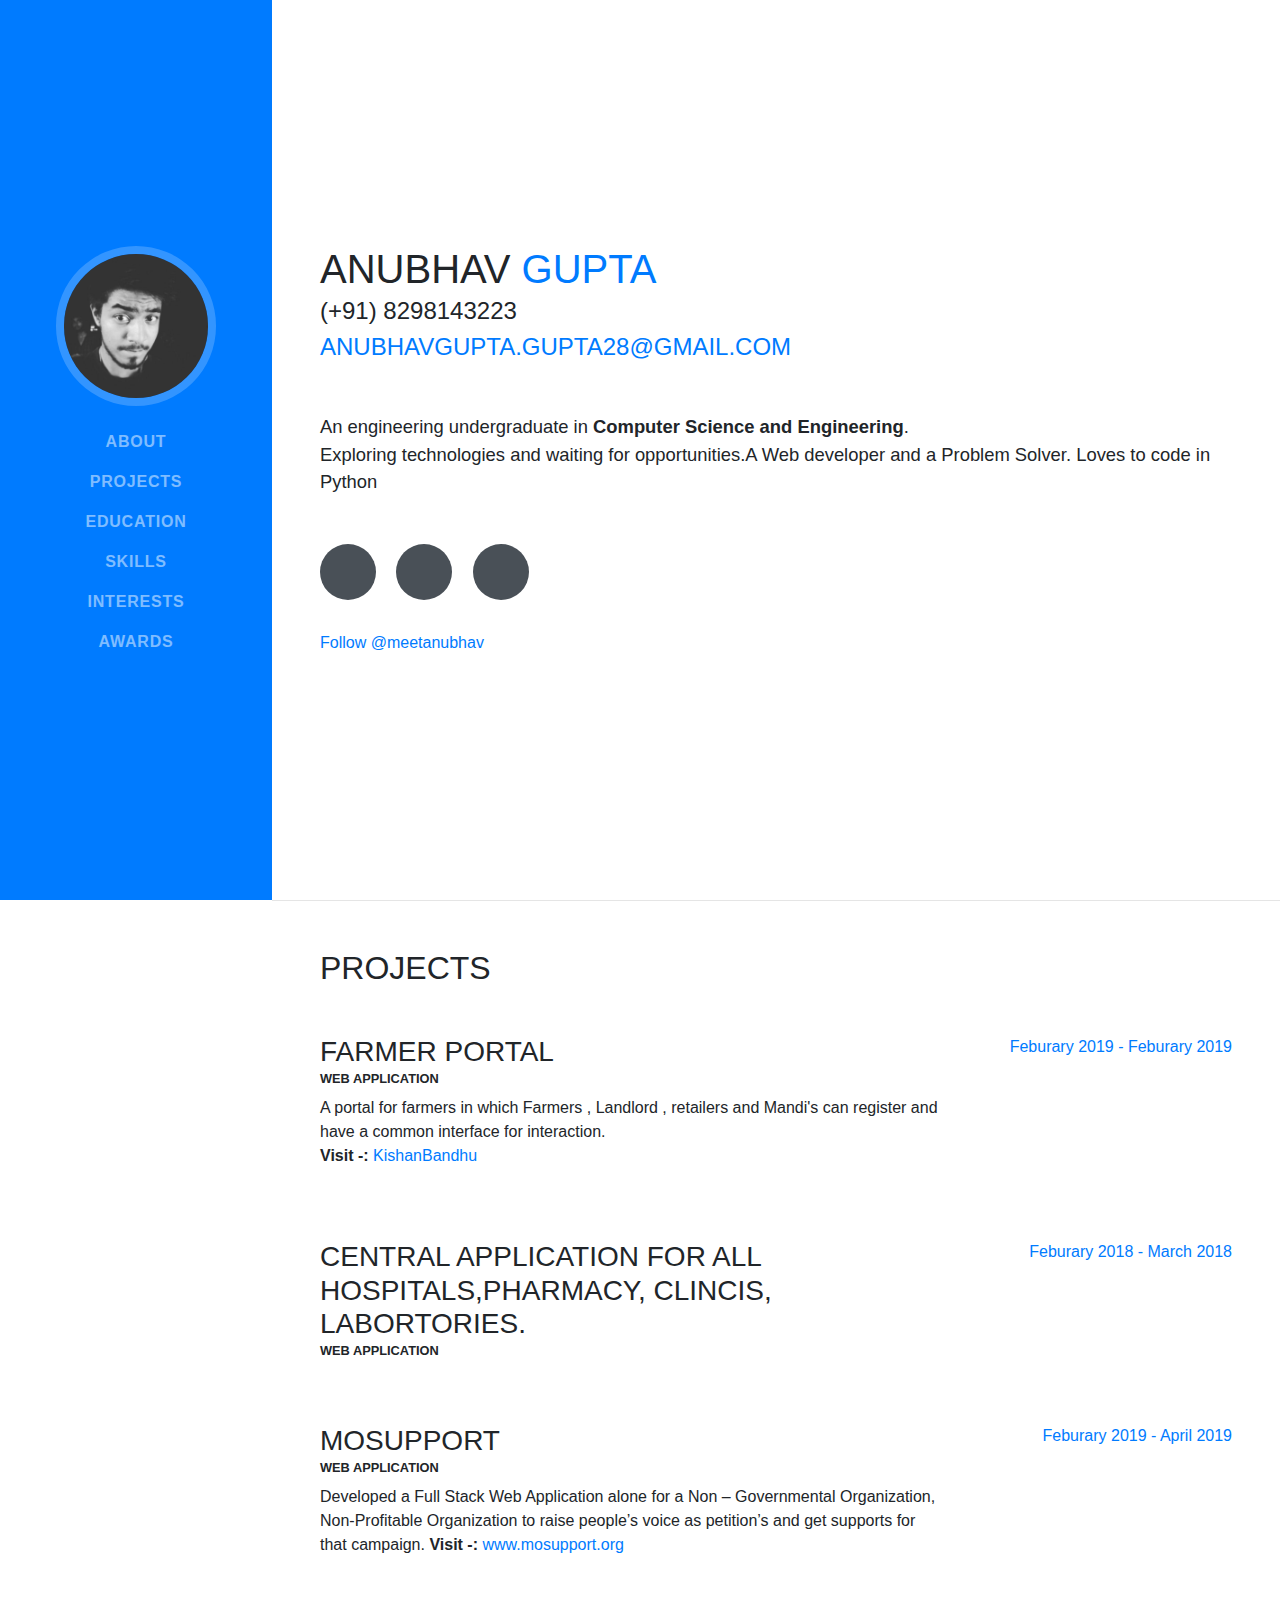
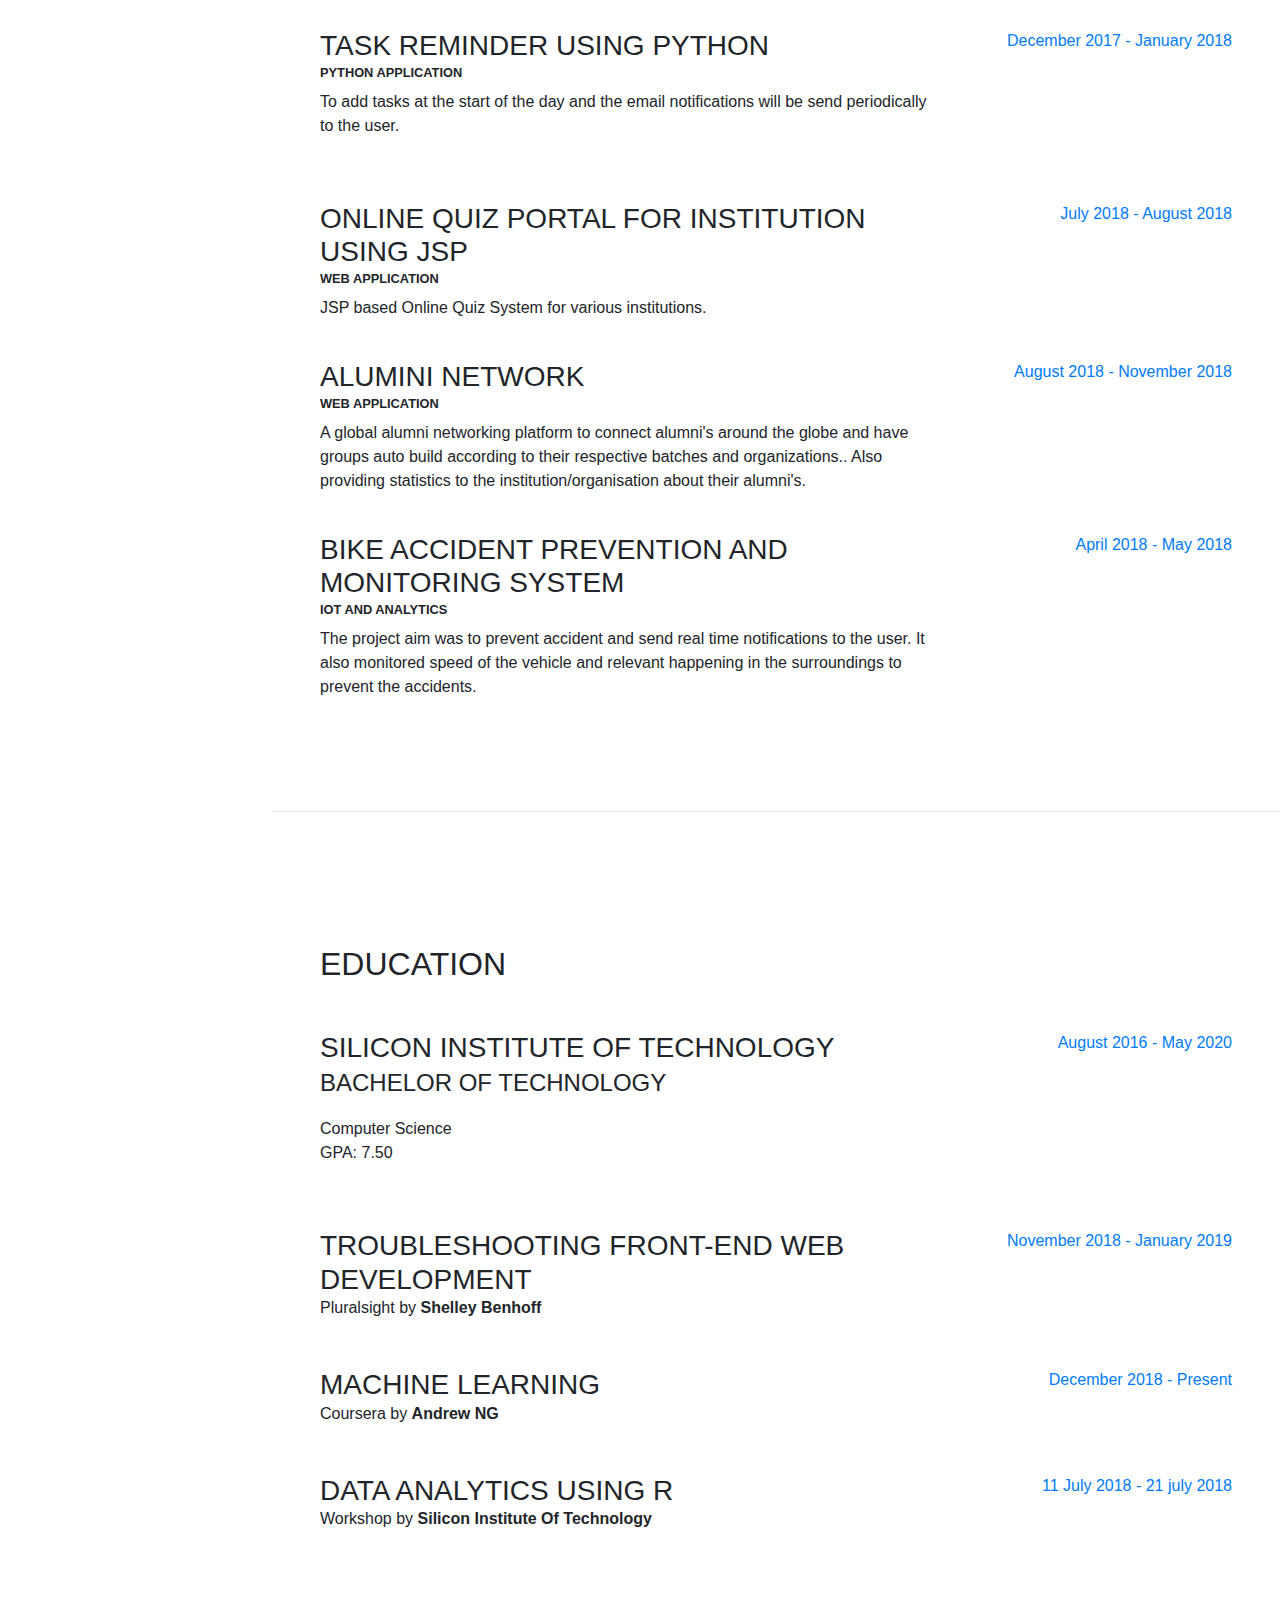
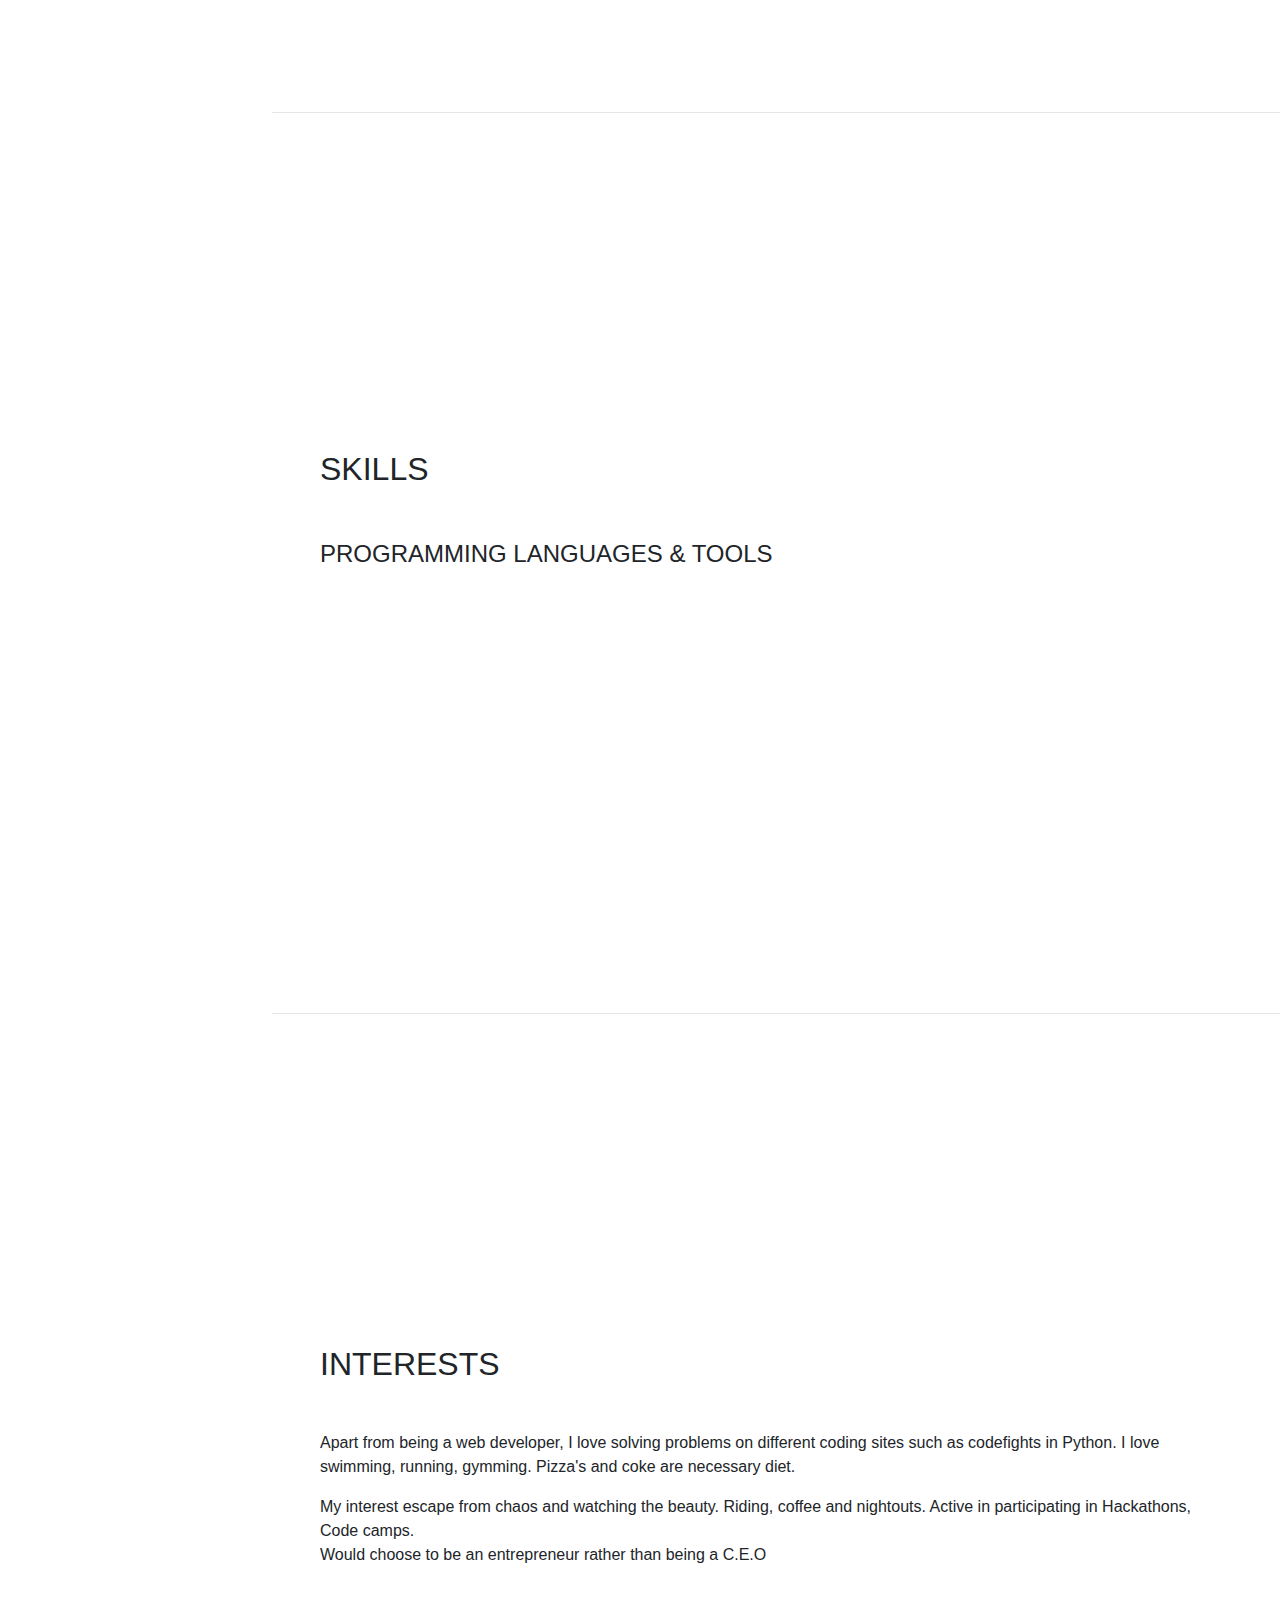
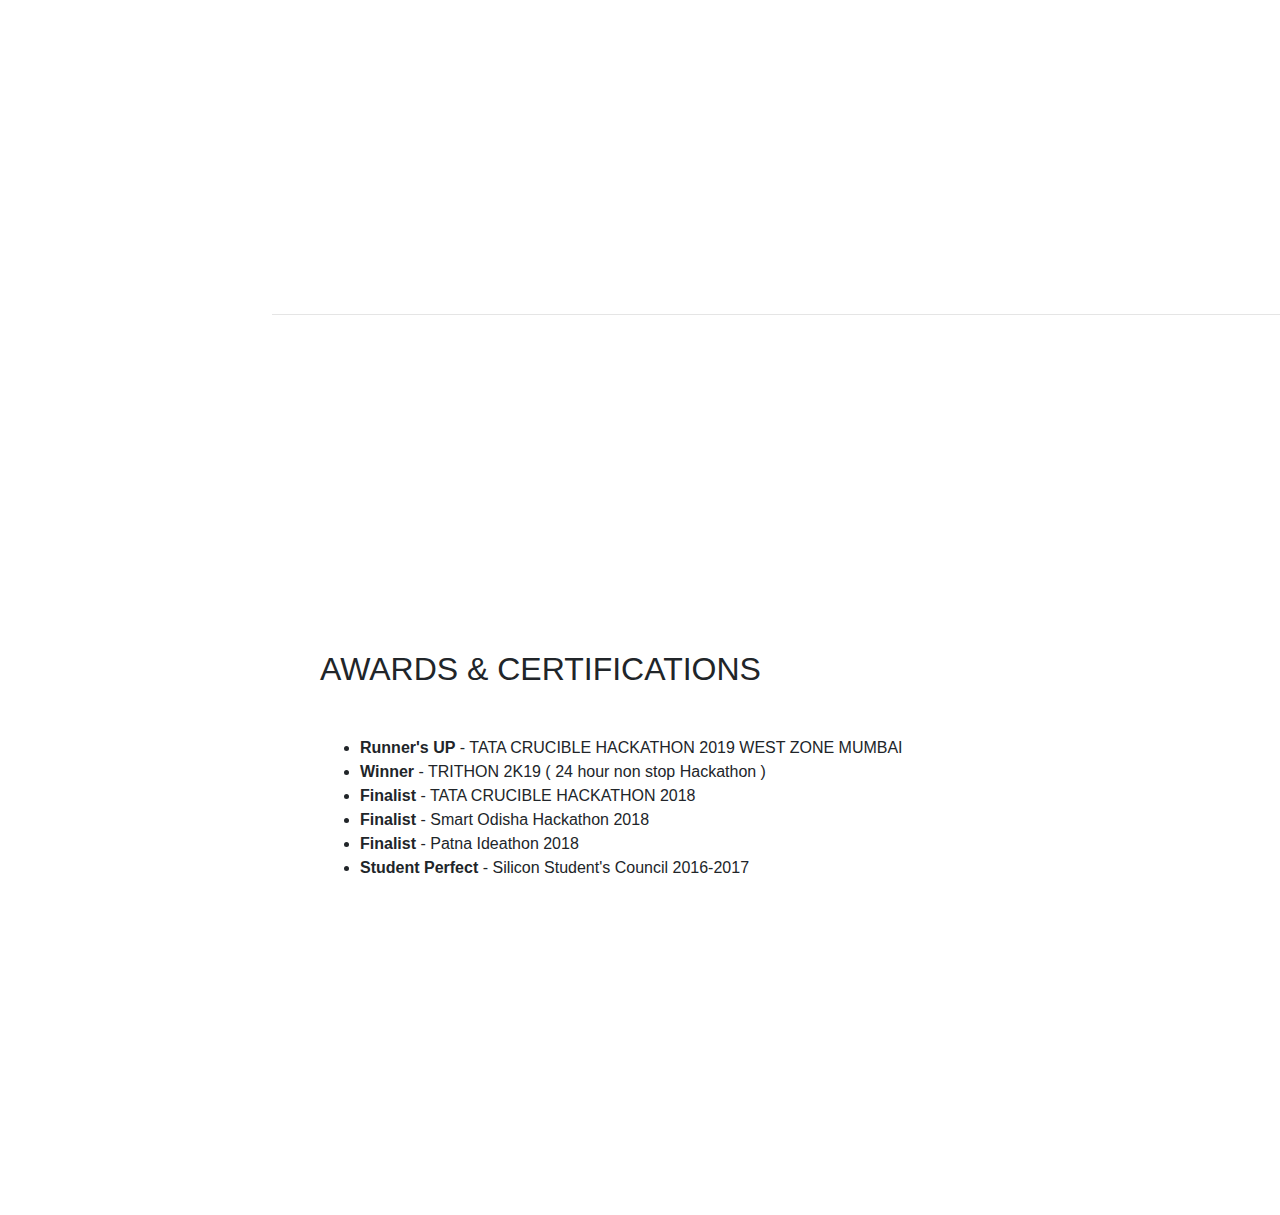
==== index.html @ 484ac49d "updates" ====
<html>

<head>
  <title>|Anubhav Gupta</title>
  <!-- Bootstrap 4 -->
  <meta charset="utf-8">
  <meta name="viewport" content="width=device-width, initial-scale=1, shrink-to-fit=no">
  <meta name="description" content="">
  <meta name="author" content="">

  <!-- css -->
  <link rel="stylesheet" type="text/css" href="assets/css/style.css">
  <link rel="stylesheet" href="https://maxcdn.bootstrapcdn.com/bootstrap/4.2.1/css/bootstrap.min.css">

  <!-- github button -->
  <script async defer src="https://buttons.github.io/buttons.js"></script>

  <!-- js -->
  <script src="https://ajax.googleapis.com/ajax/libs/jquery/3.3.1/jquery.min.js"></script>
  <script src="https://cdnjs.cloudflare.com/ajax/libs/popper.js/1.14.6/umd/popper.min.js"></script>
  <script src="https://maxcdn.bootstrapcdn.com/bootstrap/4.2.1/js/bootstrap.min.js"></script>

  <!-- adding icon class <i></i> -->
  <link rel="stylesheet" href="https://use.fontawesome.com/releases/v5.7.2/css/all.css"
    integrity="sha384-fnmOCqbTlWIlj8LyTjo7mOUStjsKC4pOpQbqyi7RrhN7udi9RwhKkMHpvLbHG9Sr" crossorigin="anonymous">
  <link rel="icon" href="https://www.favicon.cc/logo3d/601819.png">
</head>

<body>
  <!-- Navigation Bar -->
  <nav class="navbar navbar-expand-lg navbar-dark bg-primary fixed-top" id="sideNav">
    <a class="navbar-brand js-scroll-trigger" href="#page-top">
      <span class="d-block d-lg-none">ANUBHAV GUPTA</span>
      <span class="d-none d-lg-block">
        <img class="img-fluid img-profile rounded-circle mx-auto mb-2" src="assets/img/pp.jpg" alt="Profile Pic">
      </span>
    </a>
    <button class="navbar-toggler" type="button" data-toggle="collapse" data-target="#navbarSupportedContent"
      aria-controls="navbarSupportedContent" aria-expanded="false" aria-label="Toggle navigation">
      <span class="navbar-toggler-icon"></span>
    </button>
    <div class="collapse navbar-collapse" id="navbarSupportedContent">
      <ul class="navbar-nav">
        <li class="nav-item">
          <a class="nav-link js-scroll-trigger" href="#about">About</a>
        </li>
        <li class="nav-item">
          <a class="nav-link js-scroll-trigger" href="#Projects">Projects</a>
        </li>
        <li class="nav-item">
          <a class="nav-link js-scroll-trigger" href="#education">Education</a>
        </li>
        <li class="nav-item">
          <a class="nav-link js-scroll-trigger" href="#skills">Skills</a>
        </li>
        <li class="nav-item">
          <a class="nav-link js-scroll-trigger" href="#interests">Interests</a>
        </li>
        <li class="nav-item">
          <a class="nav-link js-scroll-trigger" href="#awards">Awards</a>
        </li>
      </ul>
    </div>
  </nav>
  <!--  -->
  <div class="container-fluid p-0">
    <section class="resume-section p-3 p-lg-5 d-flex align-items-center" id="about">

      <div class="w-100">
        <h1 class="mb-0">Anubhav
          <span class="text-primary">Gupta</span>
        </h1>
        <div class="subheading mb-5"> (+91) 8298143223 <br>
          <a href="mailto:anubhavgupta.gupta28@gmail.com">anubhavgupta.gupta28@gmail.com</a>
        </div>
        <p class="lead mb-5">An engineering undergraduate in <b id="boldtext"> Computer Science and Engineering</b>.<br>
          Exploring technologies and waiting for opportunities.A Web developer and a Problem Solver. Loves to code in
          Python</p>
        <div class="social-icons">
          <a href="https://linked.com/in/meetanubhav"">
            <i class=" fab fa-linkedin-in"></i>
          </a>
          <a href="https://github.com/meetanubhav">
            <i class="fab fa-github"></i>
          </a>
          <a href="https://twitter.com/imanubhavgupta">
            <i class="fab fa-twitter"></i>
          </a>
        </div>
        <br>
        <!-- Github follow button -->
        <a class="github-button" href="https://github.com/meetanubhav" data-size="large" data-show-count="true"
          aria-label="Follow @meetanubhav on GitHub">Follow @meetanubhav</a>
    </section>
    <hr class="m-0">
    <section class="resume-section p-3 p-lg-5 d-flex justify-content-center" id="Projects">
      <div class="w-100">
        <h2 class="mb-5">Projects</h2>
        <div class="resume-item d-flex flex-column flex-md-row justify-content-between mb-5">
          <div class="resume-content">
            <h3 class="mb-0">Farmer Portal</h3>
            <div class="subheading mb-2 font-weight-bold small">Web Application</div>
            <p>A portal for farmers in which Farmers , Landlord , retailers and Mandi's can register and have a common
              interface for interaction.
              <br>
              <label class="form-label font-weight-bold">Visit -:</label>
              <a class="" href="https://meetanubhav.github.io/KishanBandhu/">KishanBandhu</a>
            </p>
          </div>
          <div class="resume-date text-md-right">
            <span class="text-primary">Feburary 2019 - Feburary 2019</span>
          </div>
        </div>
        <div class="resume-item d-flex flex-column flex-md-row justify-content-between mb-5">
          <div class="resume-content">
            <h3 class="mb-0">Central Application For all Hospitals,Pharmacy, Clincis, Labortories.</h3>
            <div class="subheading mb-2 font-weight-bold small">Web Application</div>
            <p></p>
          </div>
          <div class="resume-date text-md-right">
            <span class="text-primary">Feburary 2018 - March 2018</span>
          </div>
        </div>

        <div class="resume-item d-flex flex-column flex-md-row justify-content-between mb-5">
          <div class="resume-content">
            <h3 class="mb-0">MoSupport</h3>
            <div class="subheading mb-2 font-weight-bold small">Web Application</div>
            <p>Developed a Full Stack Web Application alone for a Non – Governmental Organization, Non-Profitable
              Organization to raise people’s voice as petition’s and get supports for that campaign.
              <label class="form-label font-weight-bold">Visit -:</label>
              <a class="" href="http://www.mosupport.org">www.mosupport.org</a>
            </p>
          </div>
          <div class="resume-date text-md-right">
            <span class="text-primary">Feburary 2019 - April 2019</span>
          </div>
        </div>
        <div class="resume-item d-flex flex-column flex-md-row justify-content-between mb-5">
          <div class="resume-content">
            <h3 class="mb-0">Task reminder using Python</h3>
            <div class="subheading mb-2 font-weight-bold small">Python Application</div>
            <p>To add tasks at the start of the day and the email notiﬁcations will be send periodically to the user.
            </p>
          </div>
          <div class="resume-date text-md-right">
            <span class="text-primary">December 2017 - January 2018</span>
          </div>
        </div>
        <div class="resume-item d-flex flex-column flex-md-row justify-content-between">
          <div class="resume-content">
            <h3 class="mb-0">Online Quiz Portal for Institution using JSP</h3>
            <div class="subheading mb-2 font-weight-bold small">Web Application</div>
            <p>JSP based Online Quiz System for various institutions.</p>
          </div>
          <div class="resume-date text-md-right">
            <span class="text-primary">July 2018 - August 2018</span>
          </div>
        </div>
        <br>
        <div class="resume-item d-flex flex-column flex-md-row justify-content-between">
          <div class="resume-content">
            <h3 class="mb-0">Alumini Network</h3>
            <div class="subheading mb-2 font-weight-bold small">Web Application</div>
            <p>A global alumni networking platform to connect alumni's around the globe and have groups auto build
              according to their
              respective batches and organizations.. Also providing statistics to the institution/organisation about
              their alumni's.</p>
          </div>
          <div class="resume-date text-md-right">
            <span class="text-primary">August 2018 - November 2018</span>
          </div>
        </div>
        <br>
        <div class="resume-item d-flex flex-column flex-md-row justify-content-between mb-5">
          <div class="resume-content">
            <h3 class="mb-0">Bike Accident Prevention and Monitoring System</h3>
            <div class="subheading mb-2 font-weight-bold small">IOT and Analytics</div>
            <p>The project aim was to prevent accident and send real time notifications to the user.
              It also monitored speed of the vehicle and relevant happening in the surroundings to prevent the
              accidents.
            </p>
          </div>
          <div class="resume-date text-md-right">
            <span class="text-primary">April 2018 - May 2018</span>
          </div>
        </div>
      </div>
    </section>
    <hr class="m-0">
    <section class="resume-section p-3 p-lg-5 d-flex align-items-center" id="education">
      <div class="w-100">
        <h2 class="mb-5">Education</h2>
        <div class="resume-item d-flex flex-column flex-md-row justify-content-between mb-5">
          <div class="resume-content">
            <h3 class="mb-0">Silicon institute of Technology</h3>
            <div class="subheading mb-3">Bachelor of Technology</div>
            <div>Computer Science</div>
            <p>GPA: 7.50</p>
          </div>
          <div class="resume-date text-md-right">
            <span class="text-primary">August 2016 - May 2020</span>
          </div>
        </div>
        <div class="resume-item d-flex flex-column flex-md-row justify-content-between mb-5">
          <div class="resume-content">
            <h3 class="mb-0">Troubleshooting Front-end Web Development</h3>
            <div class="">Pluralsight by <b>Shelley Benhoff</b></div>
          </div>
          <div class="resume-date text-md-right">
            <span class="text-primary">November 2018 - January 2019</span>
          </div>
        </div>
        <div class="resume-item d-flex flex-column flex-md-row justify-content-between mb-5">
          <div class="resume-content">
            <h3 class="mb-0">Machine Learning</h3>
            <div class="">Coursera by <b>Andrew NG</b></div>
          </div>
          <div class="resume-date text-md-right">
            <span class="text-primary">December 2018 - Present</span>
          </div>
        </div>
        <div class="resume-item d-flex flex-column flex-md-row justify-content-between mb-5">
          <div class="resume-content">
            <h3 class="mb-0">Data Analytics Using R</h3>
            <div class="">Workshop by <b>Silicon Institute Of Technology</b></div>
          </div>
          <div class="resume-date text-md-right">
            <span class="text-primary">11 July 2018 - 21 july 2018</span>
          </div>
        </div>
      </div>
    </section>
    <hr class="m-0">
    <section class="resume-section p-3 p-lg-5 d-flex align-items-center" id="skills">
      <div class="w-100">
        <h2 class="mb-5">Skills</h2>
        <div class="subheading mb-3">Programming Languages &amp; Tools</div>
        <ul class="list-inline dev-icons">
          <li class="list-inline-item">
            <i class="fab fa-html5"></i>
          </li>
          <li class="list-inline-item">
            <i class="fab fa-css3-alt"></i>
          </li>
          <li class="list-inline-item">
            <i class="fab fa-js-square"></i>
          </li>
          <li class="list-inline-item">
            <i class="fab fa-php"></i>
          </li>
          <li class="list-inline-item">
            <i class="fab fa-python"></i>
          </li>
          <li class="list-inline-item">
            <i class="fab fa-java"></i>
          </li>
          <li class="list-inline-item">
            <i class="fab fa-git"></i>
          </li>
          <li class="list-inline-item">
            <i class="fab fa-aws"></i>
          </li>
        </ul>
        <!-- <div class="subheading mb-3">Workflow</div>
        <ul class="fa-ul mb-0">
          <li>
            <i class="fa-li fa fa-check"></i>
            Mobile-First, Responsive Design</li>
          <li>
            <i class="fa-li fa fa-check"></i>
            Cross Browser Testing &amp; Debugging</li>
          <li>
            <i class="fa-li fa fa-check"></i>
            Cross Functional Teams</li>
          <li>
            <i class="fa-li fa fa-check"></i>
            Agile Development &amp; Scrum</li>
        </ul>
      </div> -->
    </section>
    <hr class="m-0">
    <section class="resume-section p-3 p-lg-5 d-flex align-items-center" id="interests">
      <div class="w-100">
        <h2 class="mb-5">Interests</h2>
        <p>Apart from being a web developer, I love solving problems on different coding sites such as codefights in
          Python. I love
          swimming, running, gymming. Pizza's<i class="fas fa-pizza-slice"></i> and coke are necessary diet.
        </p>
        <p class="mb-0">My interest escape from chaos and watching the beauty. Riding, coffee and nightouts.
          Active in participating in Hackathons, Code camps.</p>
        <p> Would choose to be an entrepreneur rather than being a C.E.O
        </p>
      </div>
    </section>
    <hr class="m-0">
    <section class="resume-section p-3 p-lg-5 d-flex align-items-center" id="awards">
      <div class="w-100">
        <h2 class="mb-5">Awards &amp; Certifications</h2>
        <ul class="fa-ul mb-0">
          <li>
            <i class="fa-li fa fa-trophy text-warning"></i>
            <b>Runner's UP</b> - TATA CRUCIBLE HACKATHON 2019 WEST ZONE MUMBAI </li>
          <li>
            <i class="fa-li fa fa-trophy text-warning"></i>
            <b>Winner</b> - TRITHON 2K19 ( 24 hour non stop Hackathon )</li>
          <li>
            <i class="fa-li fa fa-trophy text-warning"></i>
            <b>Finalist</b> - TATA CRUCIBLE HACKATHON 2018</li>
          <li>
            <i class="fa-li fa fa-trophy text-warning"></i>
            <b>Finalist</b> - Smart Odisha Hackathon 2018</li>
          <li>
            <i class="fa-li fa fa-trophy text-warning"></i>
            <b>Finalist</b> - Patna Ideathon 2018</li>
          <li>
            <i class="fa-li fa fa-trophy text-warning"></i>
            <b>Student Perfect</b> - Silicon Student's Council 2016-2017</li>
        </ul>
      </div>
    </section>
  </div>
  <!-- Bootstrap core JavaScript -->
  <script src="vendor/jquery/jquery.min.js"></script>
  <script src="vendor/bootstrap/js/bootstrap.bundle.min.js"></script>
  <!-- Plugin JavaScript -->
  <script src="vendor/jquery-easing/jquery.easing.min.js"></script>
  <!-- Custom scripts for this template -->
  <script src="js/resume.min.js"></script>
  </div>
</body>

</html>
---- assets/css/style.css ----
body {
  font-family: 'Muli', -apple-system, BlinkMacSystemFont, 'Segoe UI', Roboto, 'Helvetica Neue', Arial, sans-serif, 'Apple Color Emoji', 'Segoe UI Emoji', 'Segoe UI Symbol', 'Noto Color Emoji';
  padding-top: 54px;
  color: #868e96;
}

@media (min-width: 992px) {
  body {
    padding-top: 0;
    padding-left: 17rem;
  }
}

h1,
h2,
h3,
h4,
h5,
h6 {
  font-family: 'Saira Extra Condensed', -apple-system, BlinkMacSystemFont, 'Segoe UI', Roboto, 'Helvetica Neue', Arial, sans-serif, 'Apple Color Emoji', 'Segoe UI Emoji', 'Segoe UI Symbol', 'Noto Color Emoji';
  font-weight: 700;
  text-transform: uppercase;
  color: #343a40;
}

h1 {
  font-size: 6rem;
  line-height: 5.5rem;
}

h2 {
  font-size: 3.5rem;
}

h3 {
  font-size: 2rem;
}

p.lead {
  font-size: 1.15rem;
  font-weight: 400;
}

.subheading {
  text-transform: uppercase;
  font-weight: 500;
  font-family: 'Saira Extra Condensed', -apple-system, BlinkMacSystemFont, 'Segoe UI', Roboto, 'Helvetica Neue', Arial, sans-serif, 'Apple Color Emoji', 'Segoe UI Emoji', 'Segoe UI Symbol', 'Noto Color Emoji';
  font-size: 1.5rem;
}

.social-icons a {
  display: inline-block;
  height: 3.5rem;
  width: 3.5rem;
  background-color: #495057;
  color: #fff !important;
  border-radius: 100%;
  text-align: center;
  font-size: 1.5rem;
  line-height: 3.5rem;
  margin-right: 1rem;
}


.dev-icons {
  font-size: 3rem;
}



#sideNav .navbar-nav .nav-item .nav-link {
  font-weight: 800;
  letter-spacing: 0.05rem;
  text-transform: uppercase;
}



@media (min-width: 992px) {
  #sideNav {
    text-align: center;
    position: fixed;
    top: 0;
    left: 0;
    display: -webkit-box;
    display: -ms-flexbox;
    display: flex;
    -webkit-box-orient: vertical;
    -webkit-box-direction: normal;
    -ms-flex-direction: column;
    flex-direction: column;
    width: 17rem;
    height: 100vh;
  }
  #sideNav .navbar-brand {
    display: -webkit-box;
    display: -ms-flexbox;
    display: flex;
    margin: auto auto 0;
    padding: 0.5rem;
  }
  #sideNav .navbar-brand .img-profile {
    max-width: 10rem;
    max-height: 10rem;
    border: 0.5rem solid rgba(255, 255, 255, 0.2);
  }
  #sideNav .navbar-collapse {
    display: -webkit-box;
    display: -ms-flexbox;
    display: flex;
    -webkit-box-align: start;
    -ms-flex-align: start;
    align-items: flex-start;
    -webkit-box-flex: 0;
    -ms-flex-positive: 0;
    flex-grow: 0;
    width: 100%;
    margin-bottom: auto;
  }
  #sideNav .navbar-collapse .navbar-nav {
    -webkit-box-orient: vertical;
    -webkit-box-direction: normal;
    -ms-flex-direction: column;
    flex-direction: column;
    width: 100%;
  }
  #sideNav .navbar-collapse .navbar-nav .nav-item {
    display: block;
  }
  #sideNav .navbar-collapse .navbar-nav .nav-item .nav-link {
    display: block;
  }
}

section.resume-section {
  padding-top: 5rem !important;
  padding-bottom: 5rem !important;
  max-width: 75rem;
}

section.resume-section .resume-item .resume-date {
  min-width: none;
}

@media (min-width: 768px) {
  section.resume-section {
    min-height: 100vh;
  }
  section.resume-section .resume-item .resume-date {
    min-width: 18rem;
  }
}

@media (min-width: 992px) {
  section.resume-section {
    padding-top: 3rem !important;
    padding-bottom: 3rem !important;
  }
}


::-webkit-scrollbar {
  width: 20px;
}

/* Track */
::-webkit-scrollbar-track {
  box-shadow: inset 0 0 5px grey; 
  border-radius: 10px;
}
 
/* Handle */
::-webkit-scrollbar-thumb {
  background:#007bff; 
  border-radius: 10px;
}

/* Handle on hover */
::-webkit-scrollbar-thumb:hover {
  background: #000099 ; 
}
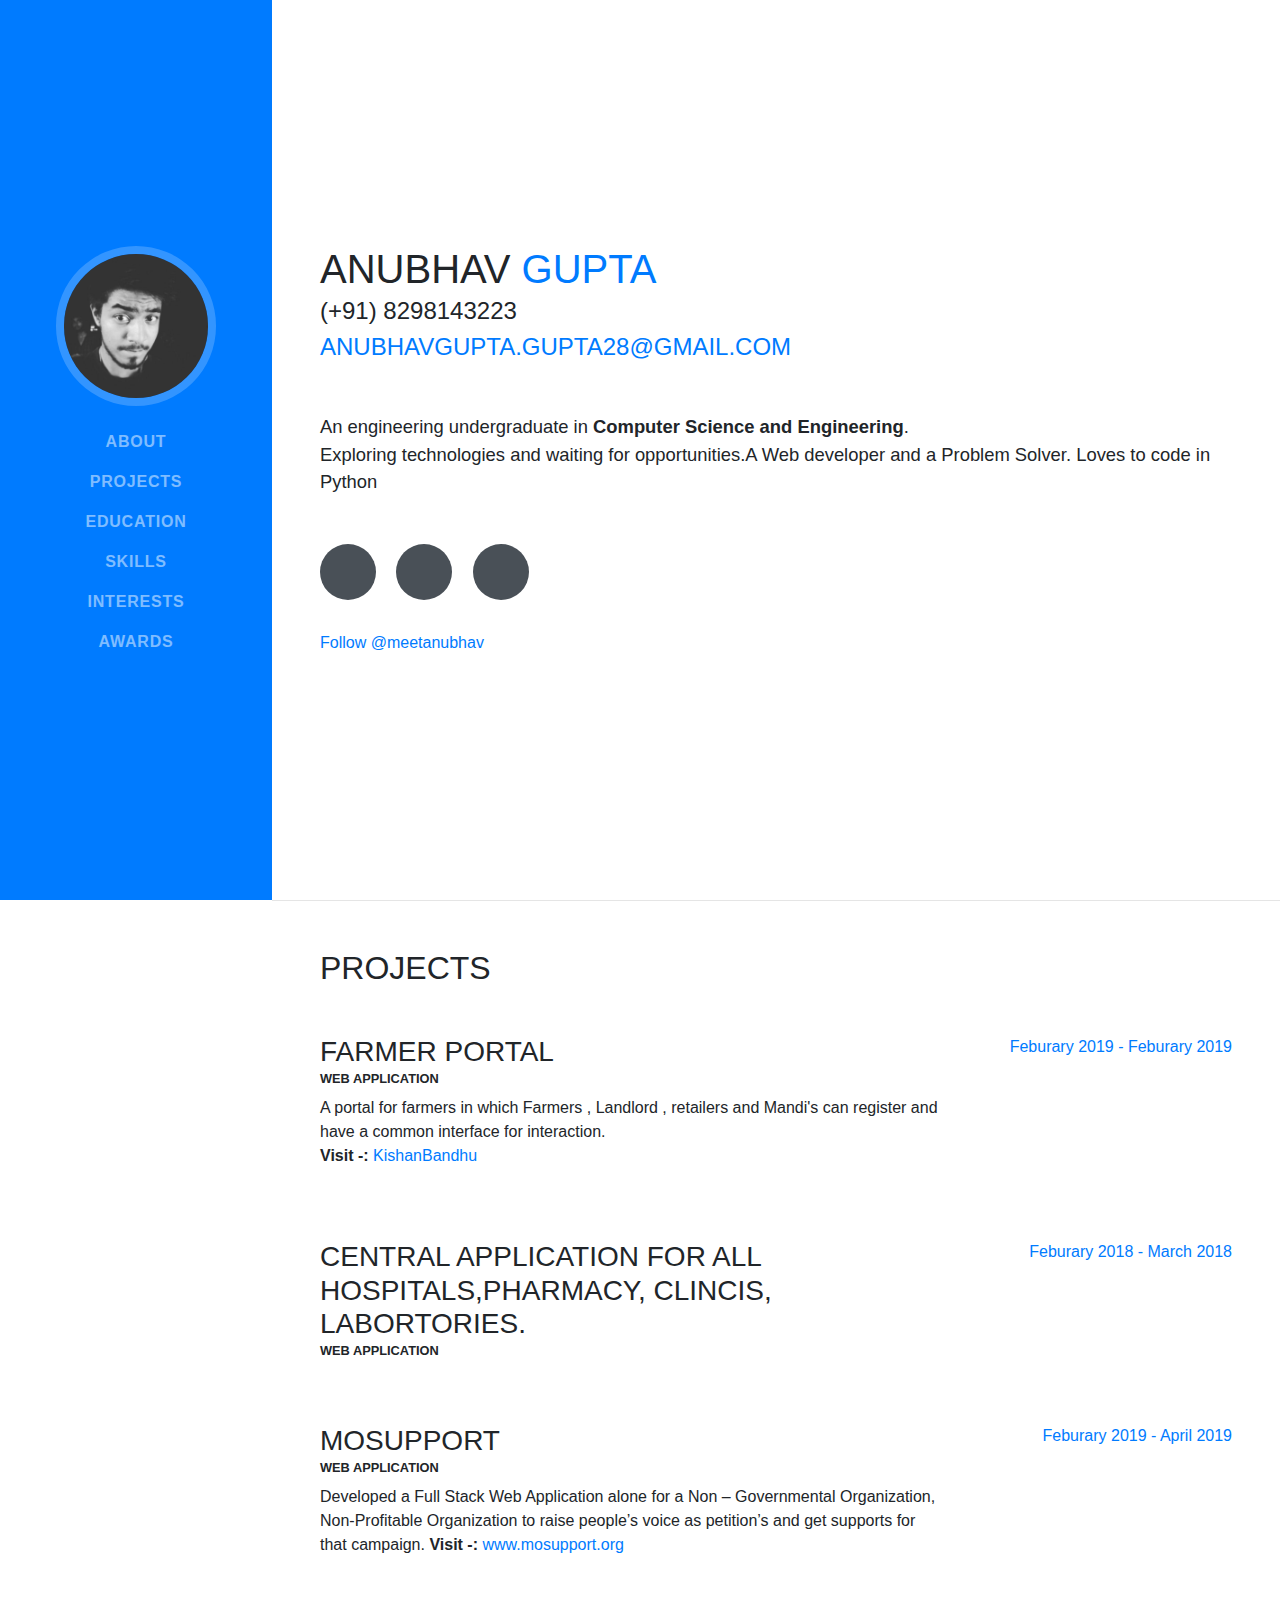
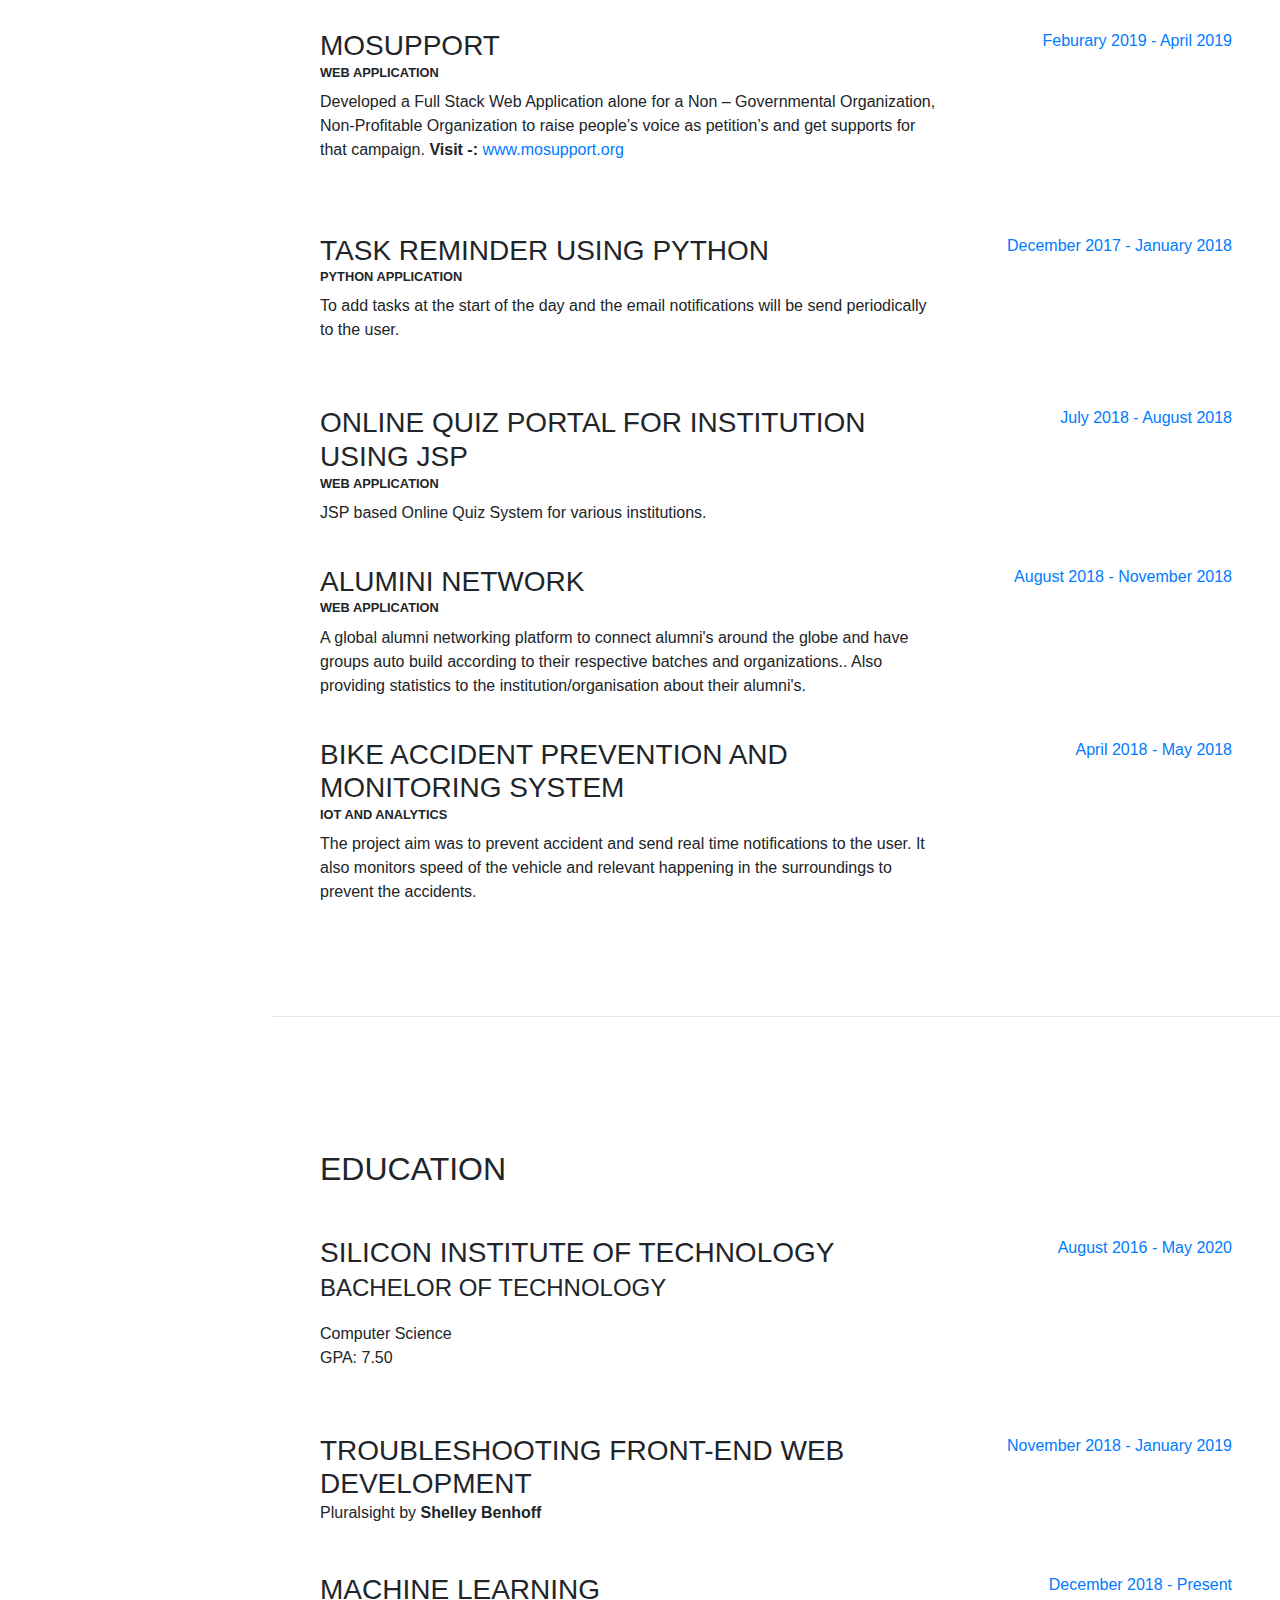
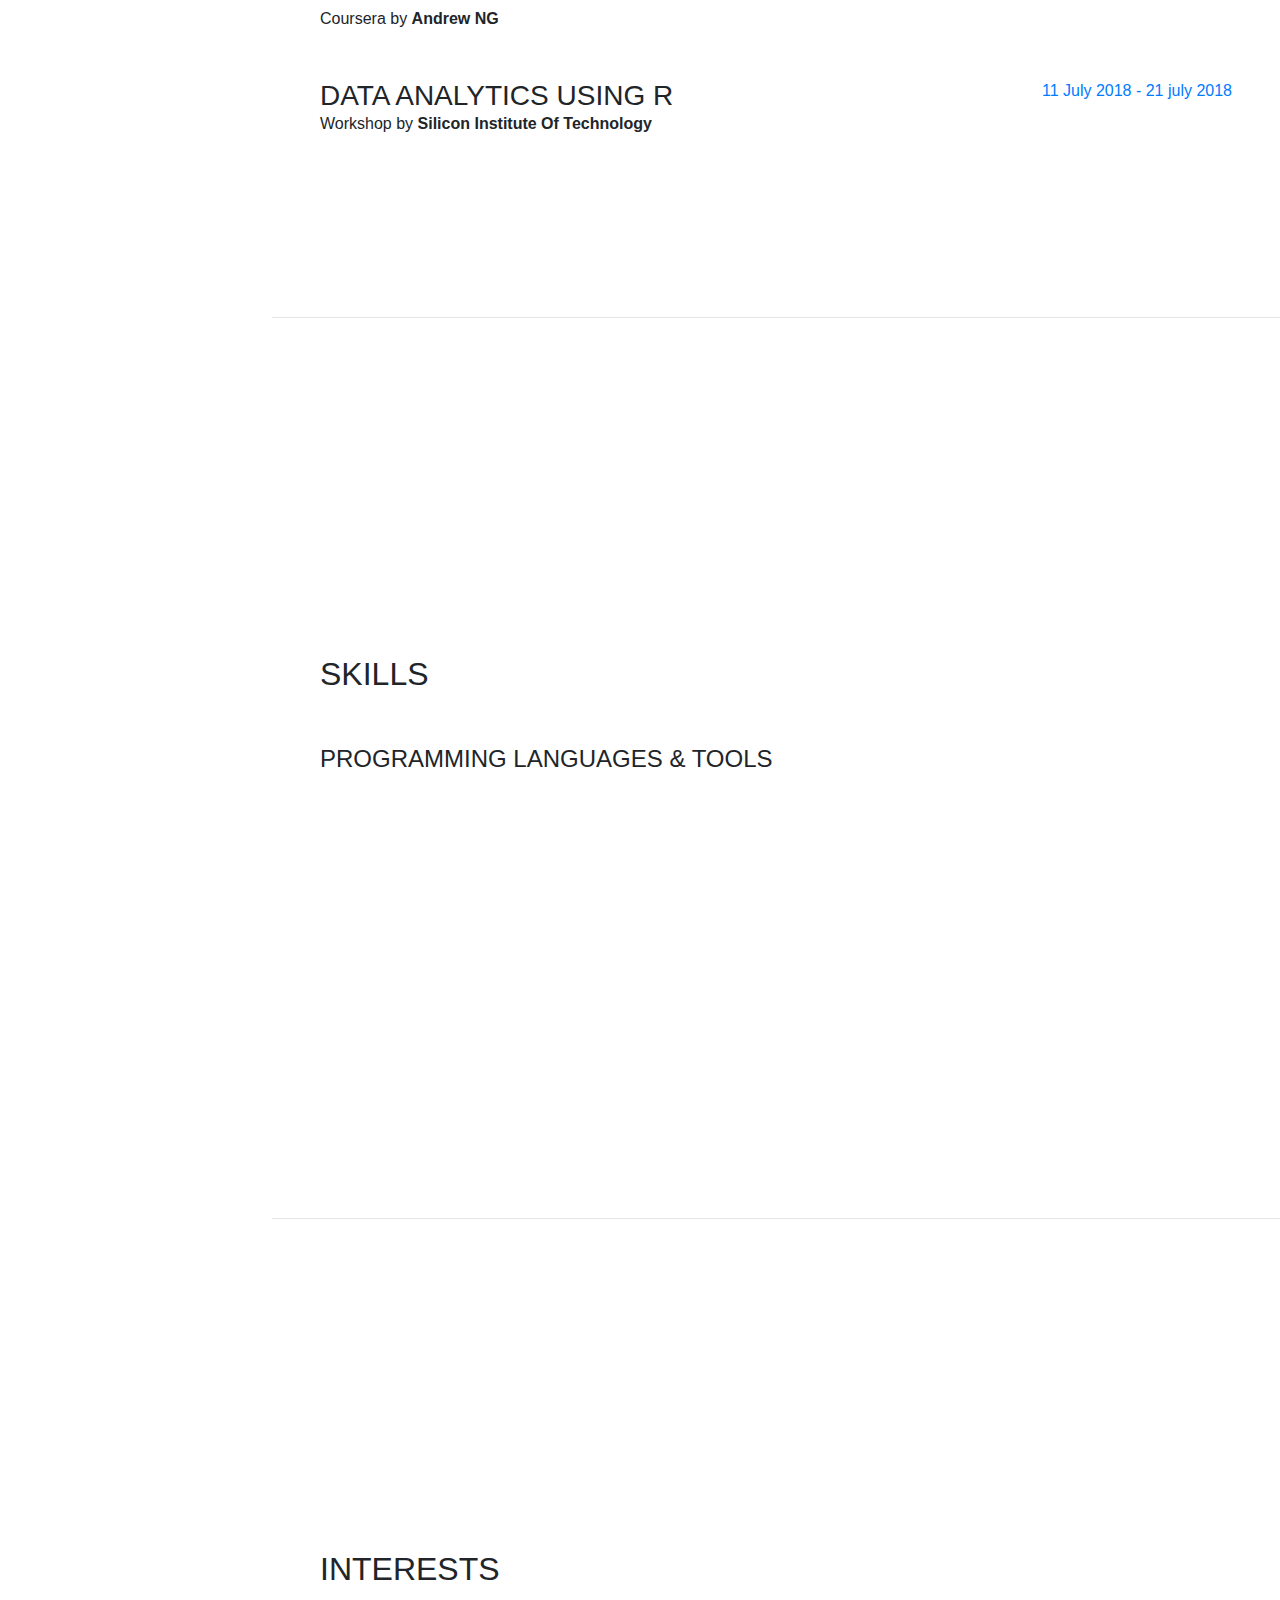
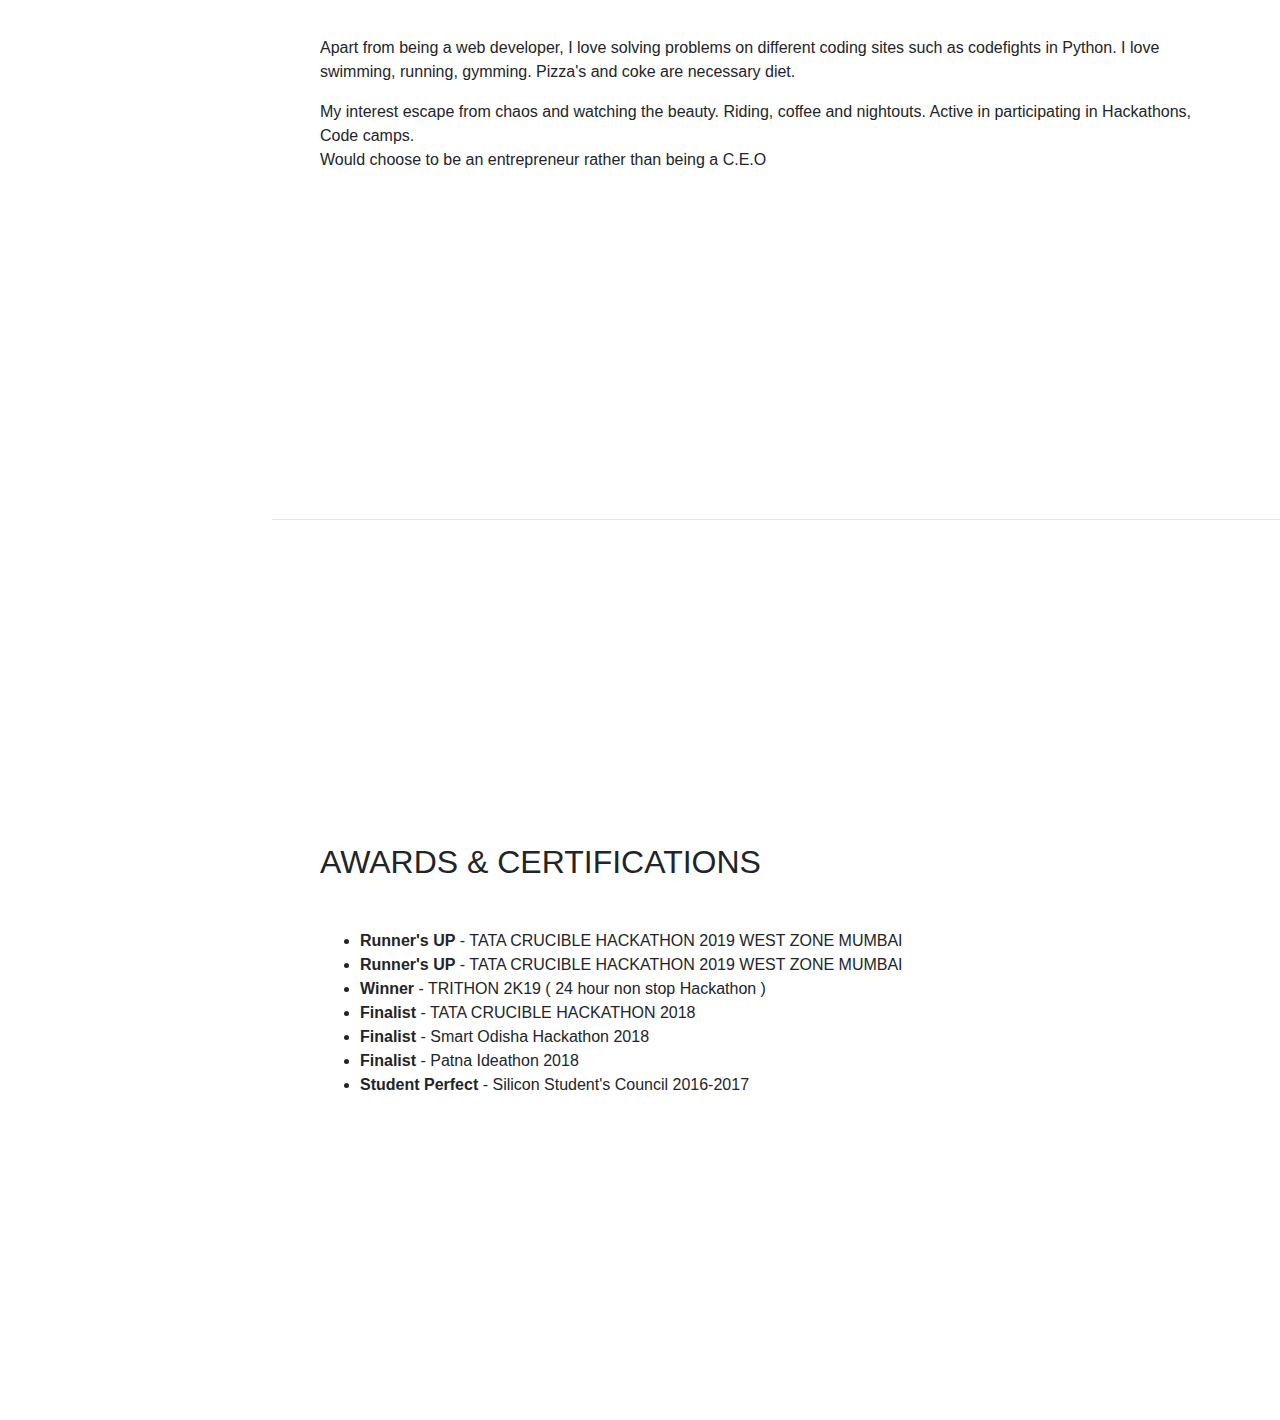
==== commit 6978018a: "v 0.2" ====
--- a/index.html
+++ b/index.html
@@ -121,6 +121,20 @@
             <span class="text-primary">Feburary 2018 - March 2018</span>
           </div>
         </div>
+                         
+        <div class="resume-item d-flex flex-column flex-md-row justify-content-between mb-5">
+          <div class="resume-content">
+            <h3 class="mb-0">MoSupport</h3>
+            <div class="subheading mb-2 font-weight-bold small">Web Application</div>
+            <p>Developed a Full Stack Web Application alone for a Non – Governmental Organization, Non-Profitable Organization to raise people’s voice as petition’s and get supports for that campaign.
+            <label class="form-label font-weight-bold">Visit -:</label>
+              <a class="" href="http://www.mosupport.org">www.mosupport.org</a>
+            </p>
+          </div>
+          <div class="resume-date text-md-right">
+            <span class="text-primary">Feburary 2019 - April 2019</span>
+          </div>
+        </div>
 
         <div class="resume-item d-flex flex-column flex-md-row justify-content-between mb-5">
           <div class="resume-content">
@@ -177,7 +191,7 @@
             <h3 class="mb-0">Bike Accident Prevention and Monitoring System</h3>
             <div class="subheading mb-2 font-weight-bold small">IOT and Analytics</div>
             <p>The project aim was to prevent accident and send real time notifications to the user.
-              It also monitored speed of the vehicle and relevant happening in the surroundings to prevent the
+              It also monitors speed of the vehicle and relevant happening in the surroundings to prevent the
               accidents.
             </p>
           </div>
@@ -298,6 +312,9 @@
       <div class="w-100">
         <h2 class="mb-5">Awards &amp; Certifications</h2>
         <ul class="fa-ul mb-0">
+           <li>
+            <i class="fa-li fa fa-trophy text-warning"></i>
+            <b>Runner's UP</b> - TATA CRUCIBLE HACKATHON 2019 WEST ZONE MUMBAI </li>
           <li>
             <i class="fa-li fa fa-trophy text-warning"></i>
             <b>Runner's UP</b> - TATA CRUCIBLE HACKATHON 2019 WEST ZONE MUMBAI </li>
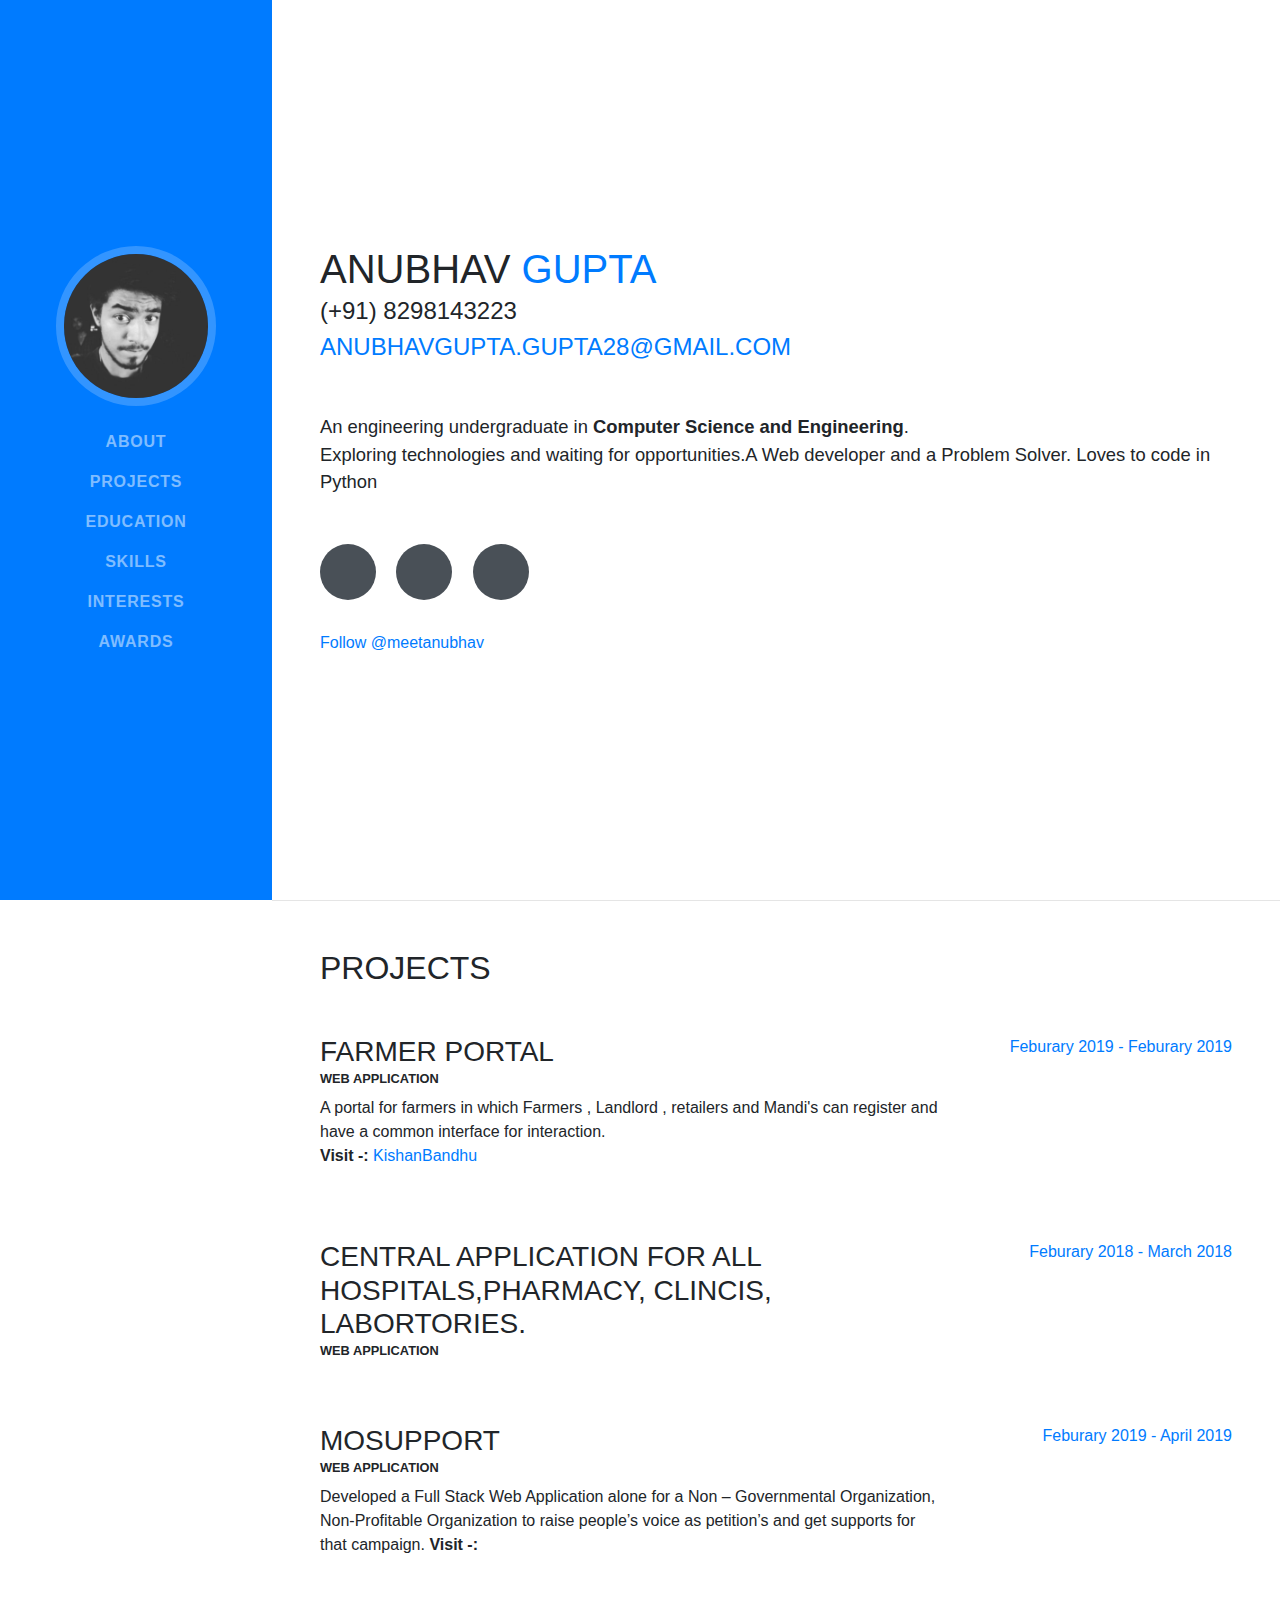
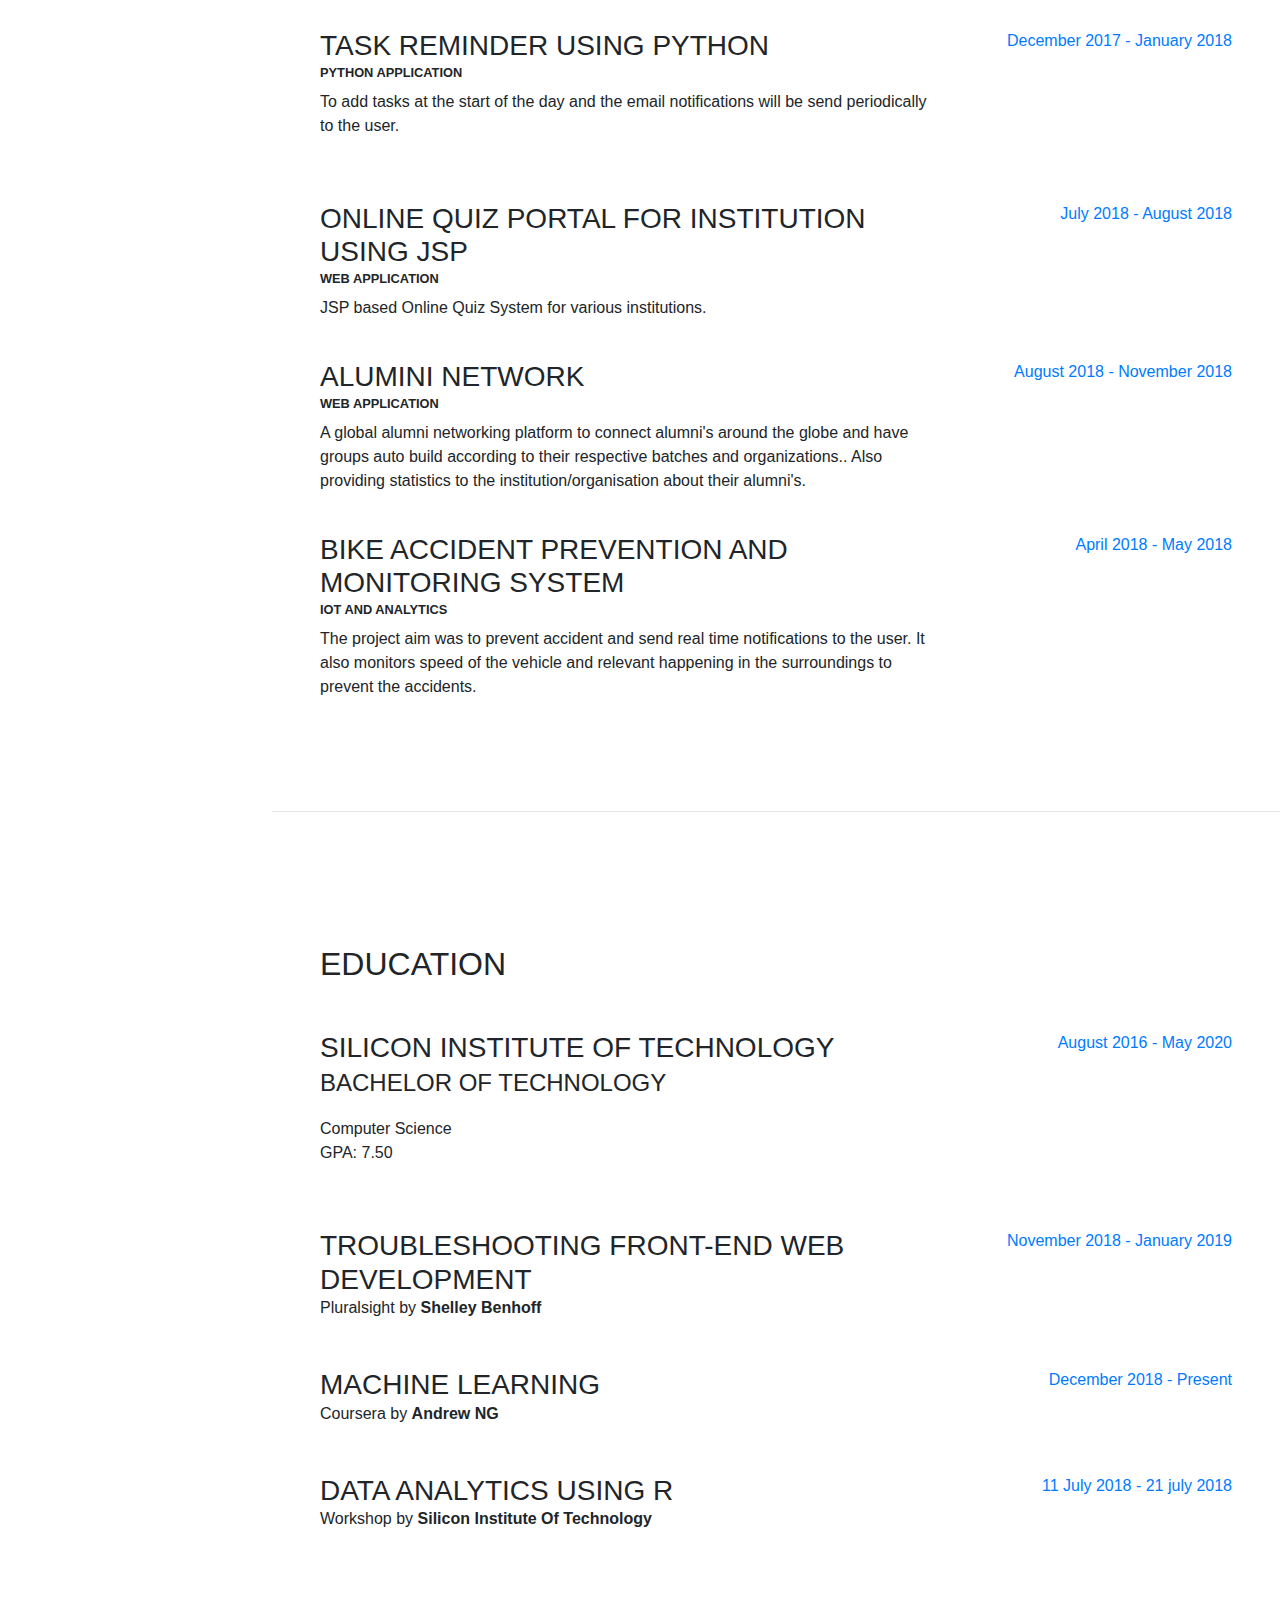
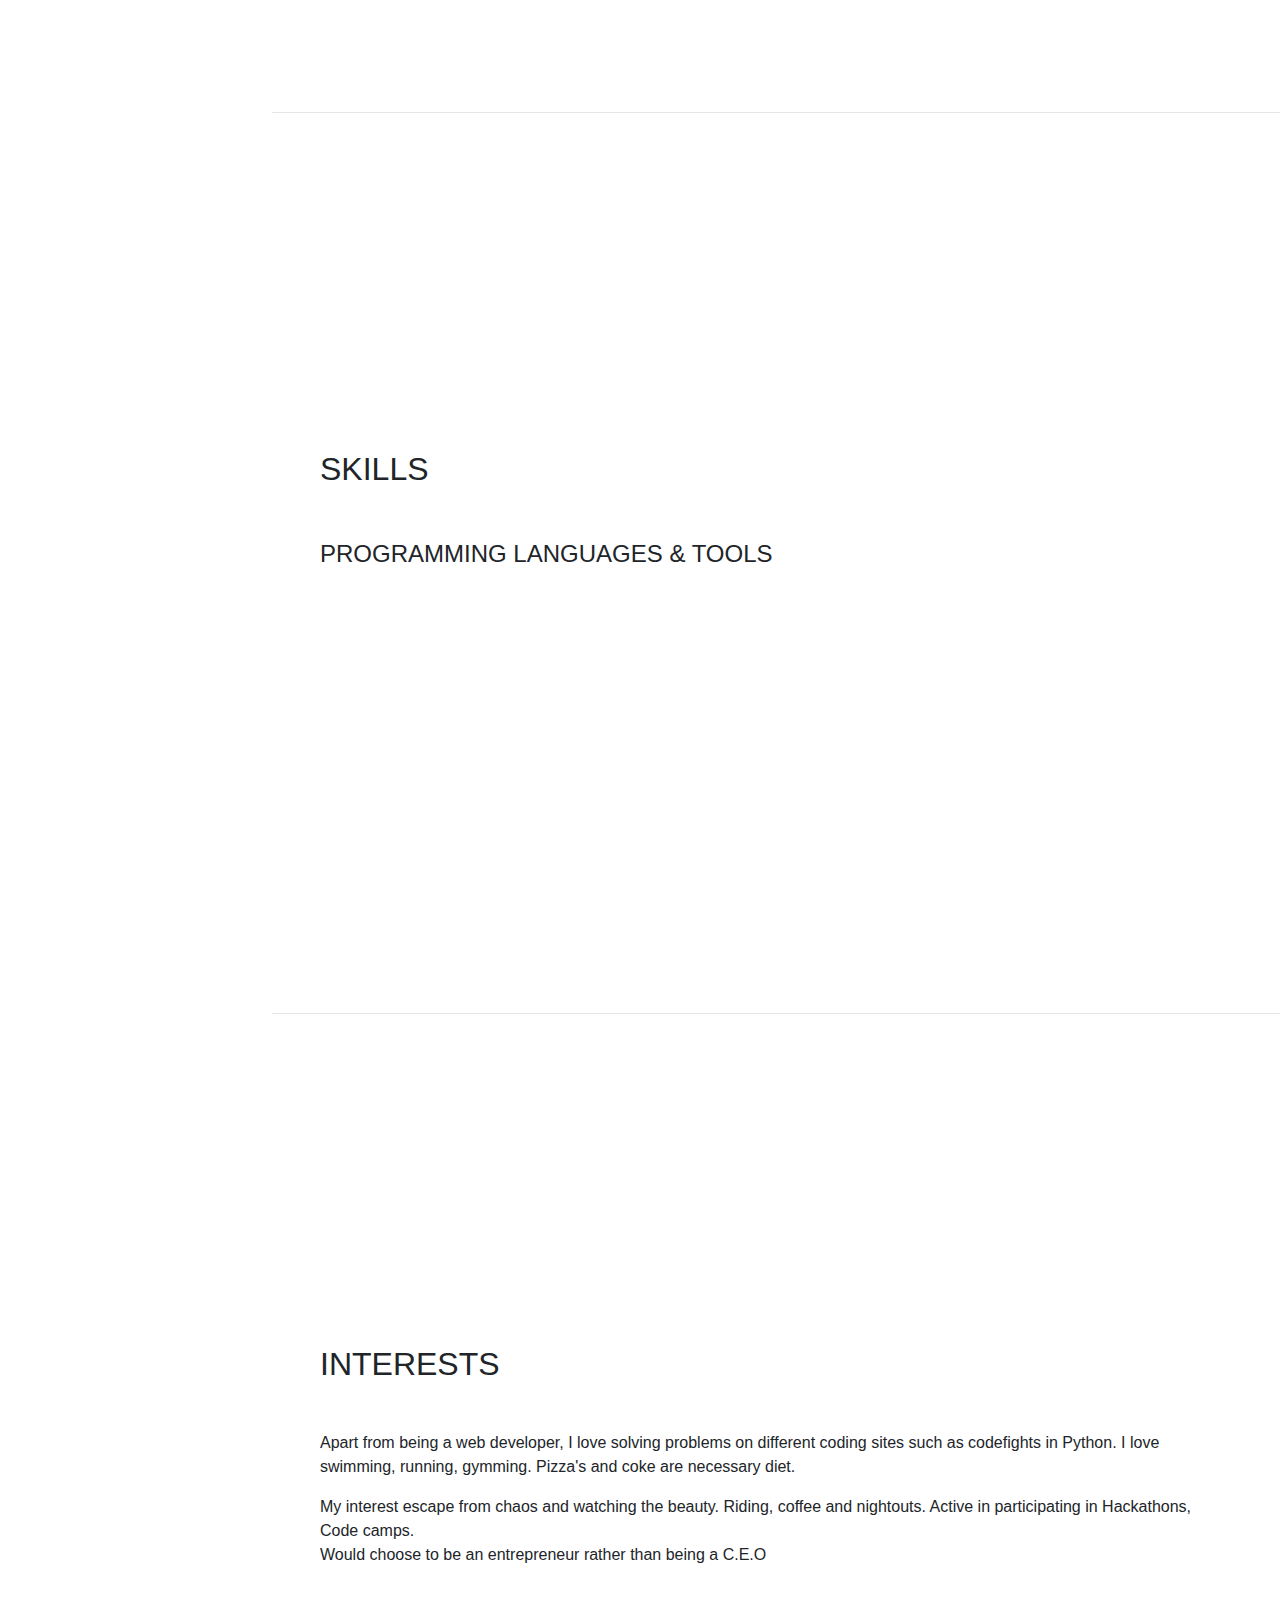
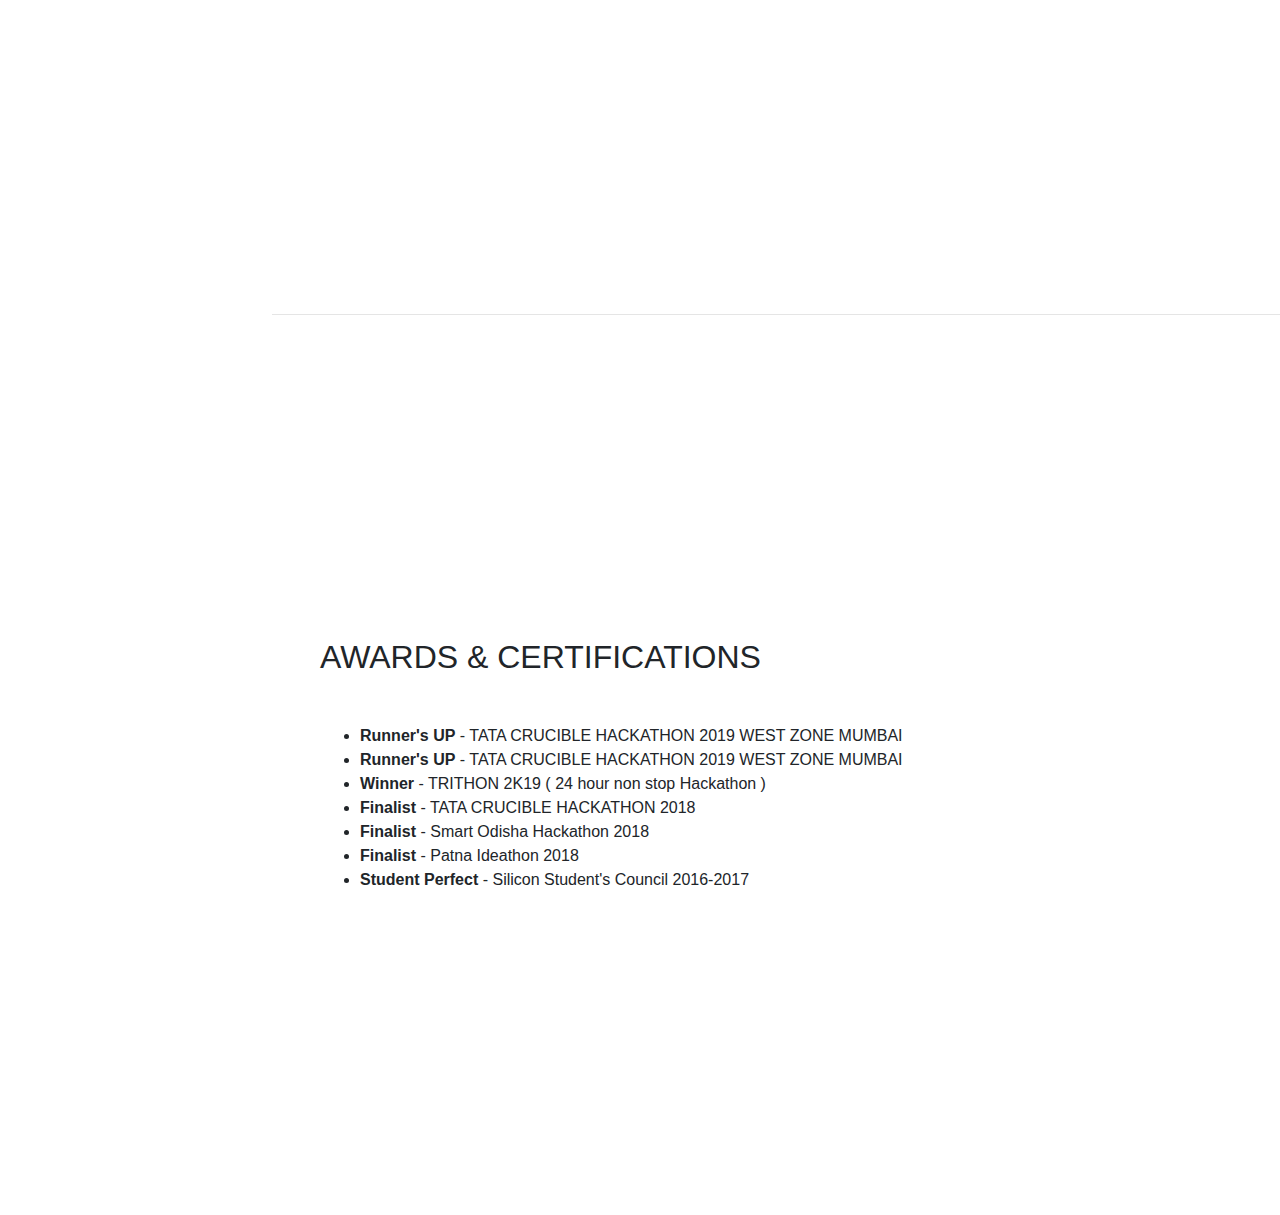
==== commit 20538492: "Update index.html" ====
--- a/index.html
+++ b/index.html
@@ -122,7 +122,7 @@
           </div>
         </div>
                          
-        <div class="resume-item d-flex flex-column flex-md-row justify-content-between mb-5">
+<!--         <div class="resume-item d-flex flex-column flex-md-row justify-content-between mb-5">
           <div class="resume-content">
             <h3 class="mb-0">MoSupport</h3>
             <div class="subheading mb-2 font-weight-bold small">Web Application</div>
@@ -135,7 +135,7 @@
             <span class="text-primary">Feburary 2019 - April 2019</span>
           </div>
         </div>
-
+ -->
         <div class="resume-item d-flex flex-column flex-md-row justify-content-between mb-5">
           <div class="resume-content">
             <h3 class="mb-0">MoSupport</h3>
@@ -143,7 +143,7 @@
             <p>Developed a Full Stack Web Application alone for a Non – Governmental Organization, Non-Profitable
               Organization to raise people’s voice as petition’s and get supports for that campaign.
               <label class="form-label font-weight-bold">Visit -:</label>
-              <a class="" href="http://www.mosupport.org">www.mosupport.org</a>
+<!--               <a class="" href="http://www.mosupport.org">www.mosupport.org</a> -->
             </p>
           </div>
           <div class="resume-date text-md-right">
@@ -256,6 +256,9 @@
           </li>
           <li class="list-inline-item">
             <i class="fab fa-css3-alt"></i>
+          </li>
+            <li class="list-inline-item">
+            <i class="fab fa-angular"></i>
           </li>
           <li class="list-inline-item">
             <i class="fab fa-js-square"></i>
@@ -347,4 +350,4 @@
   </div>
 </body>
 
-</html>+</html>
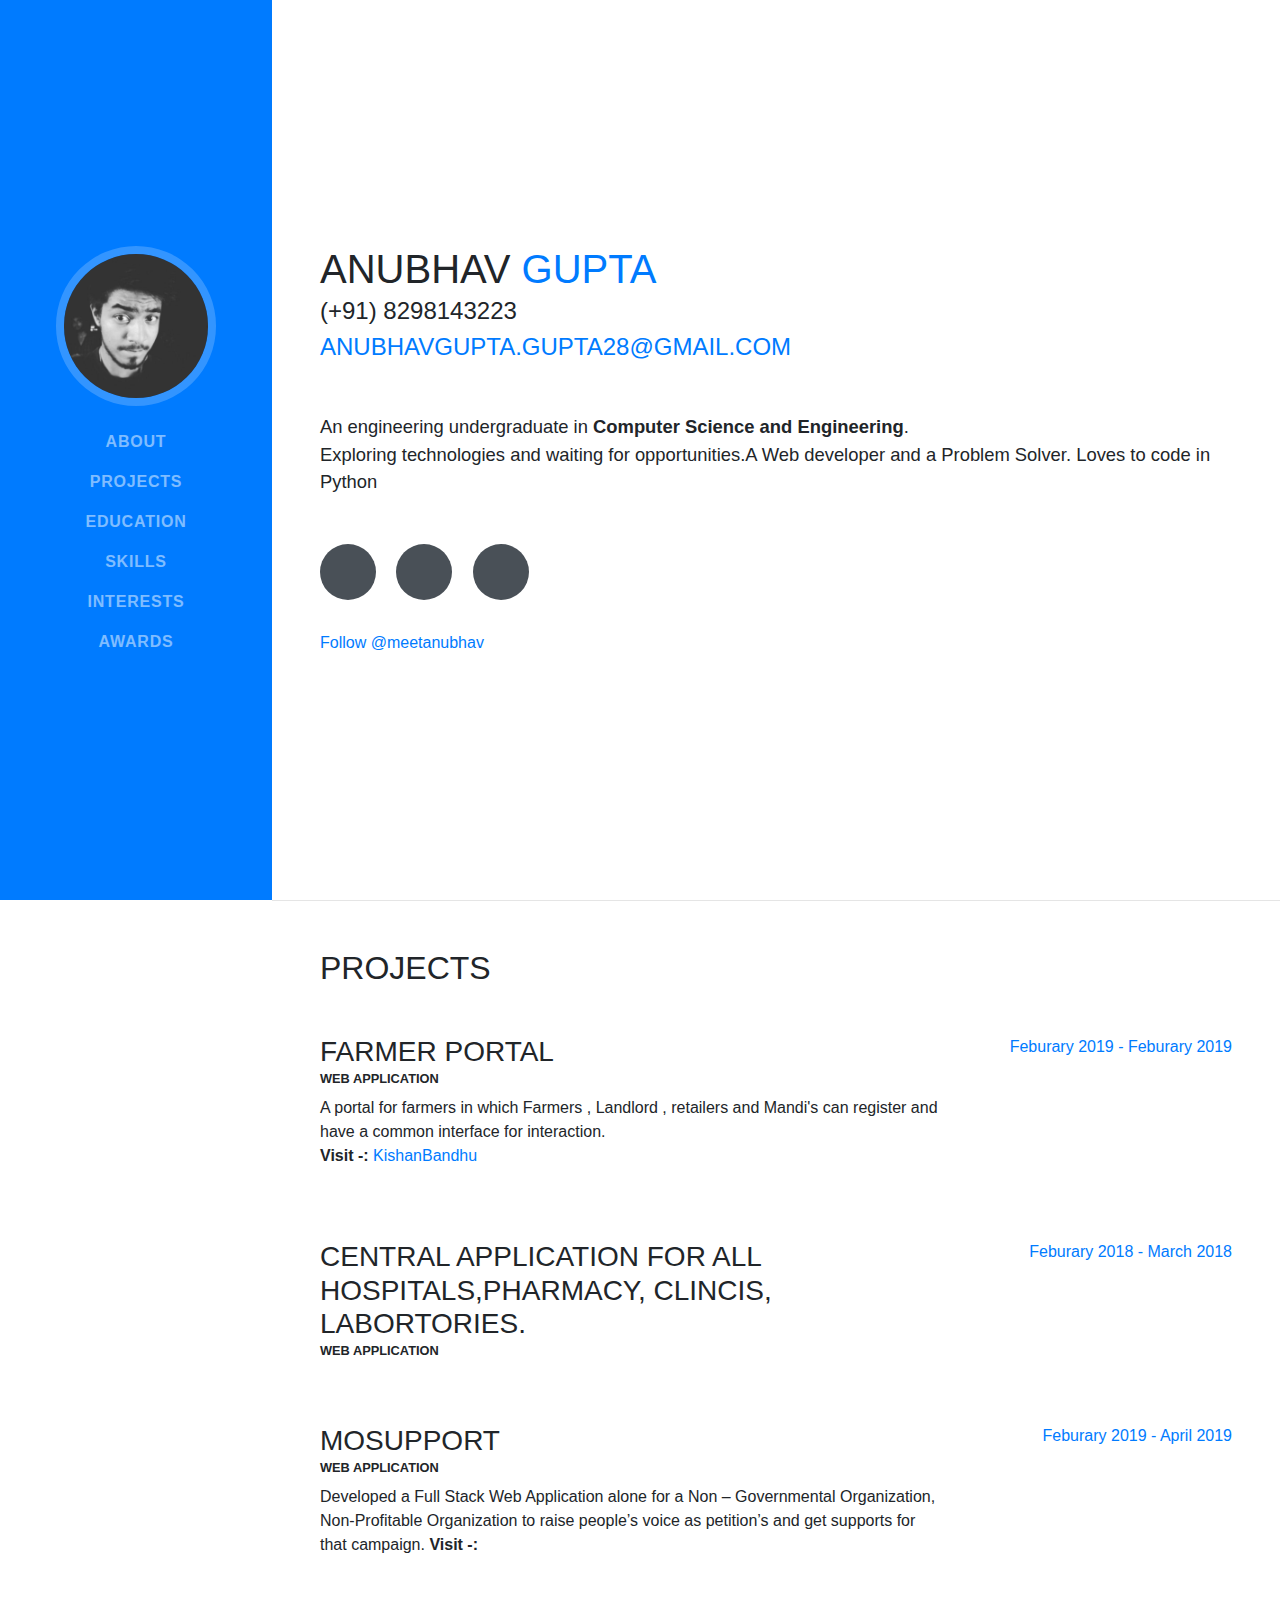
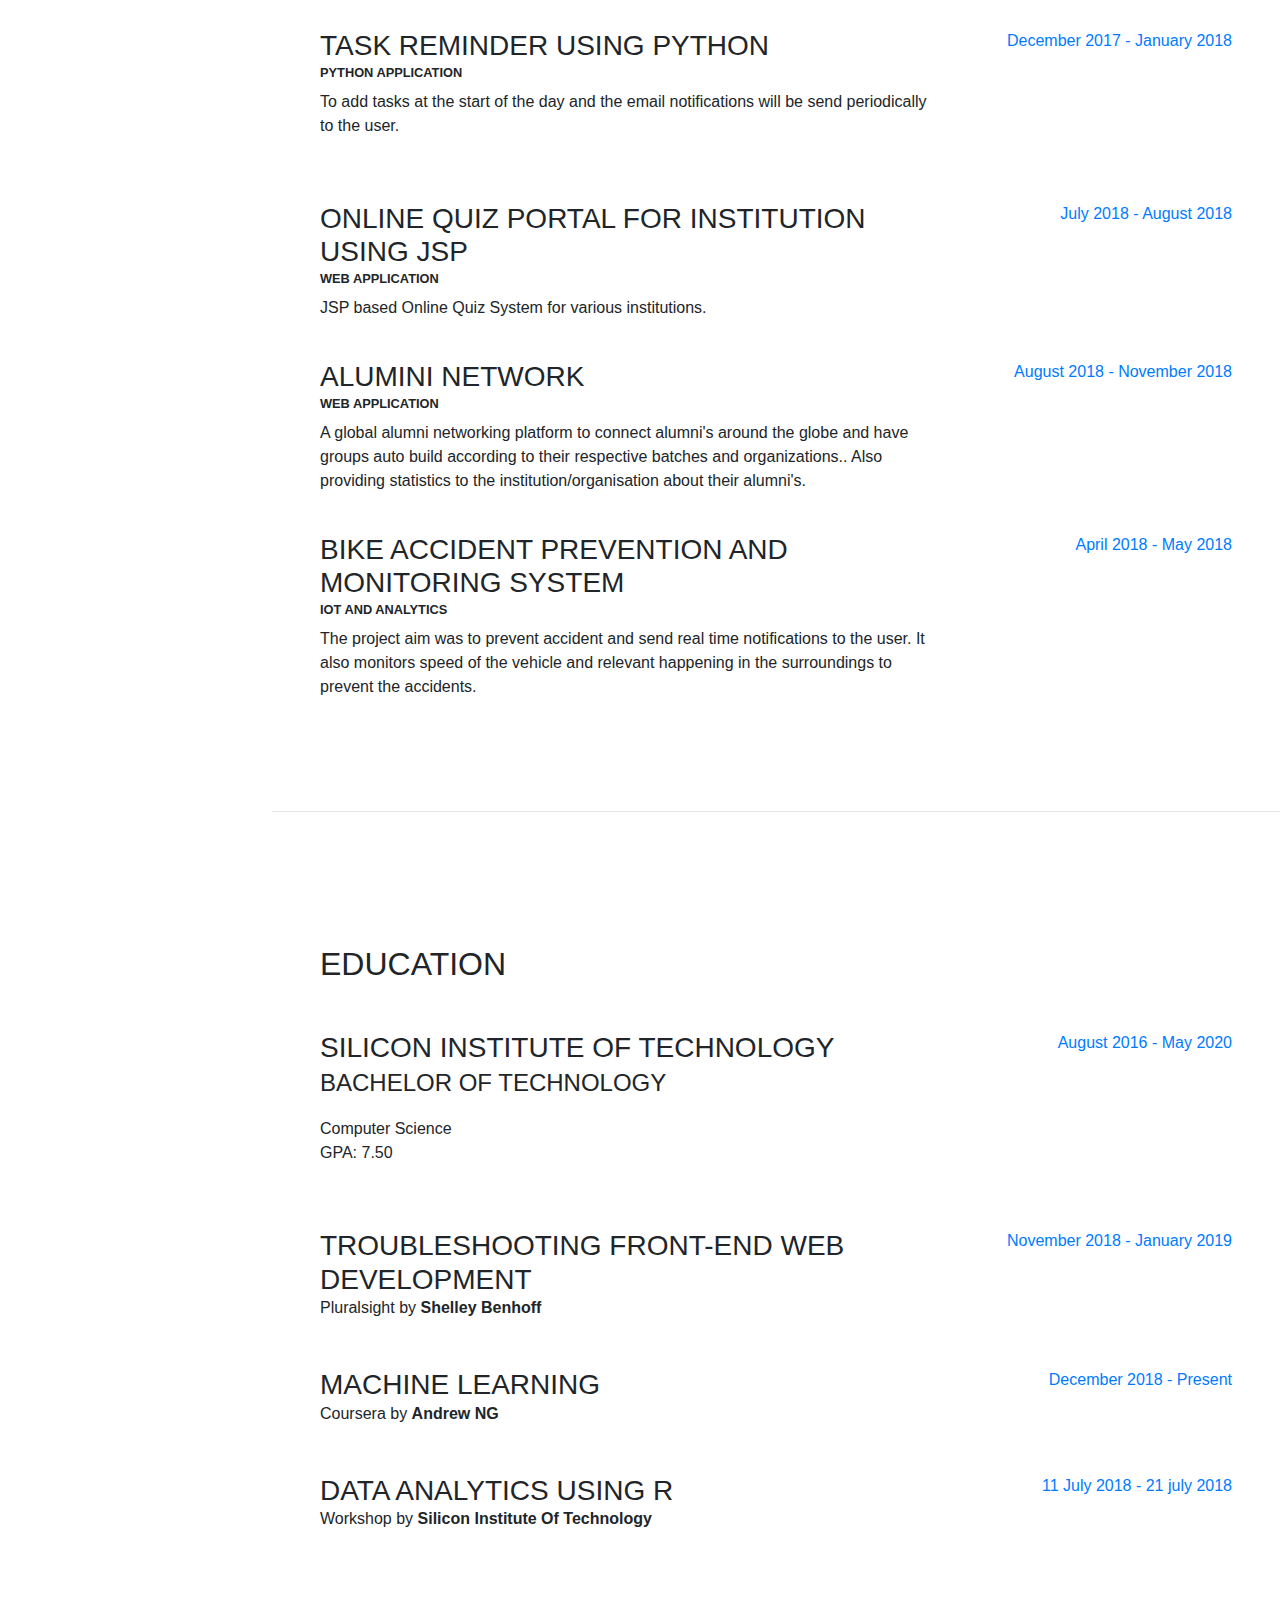
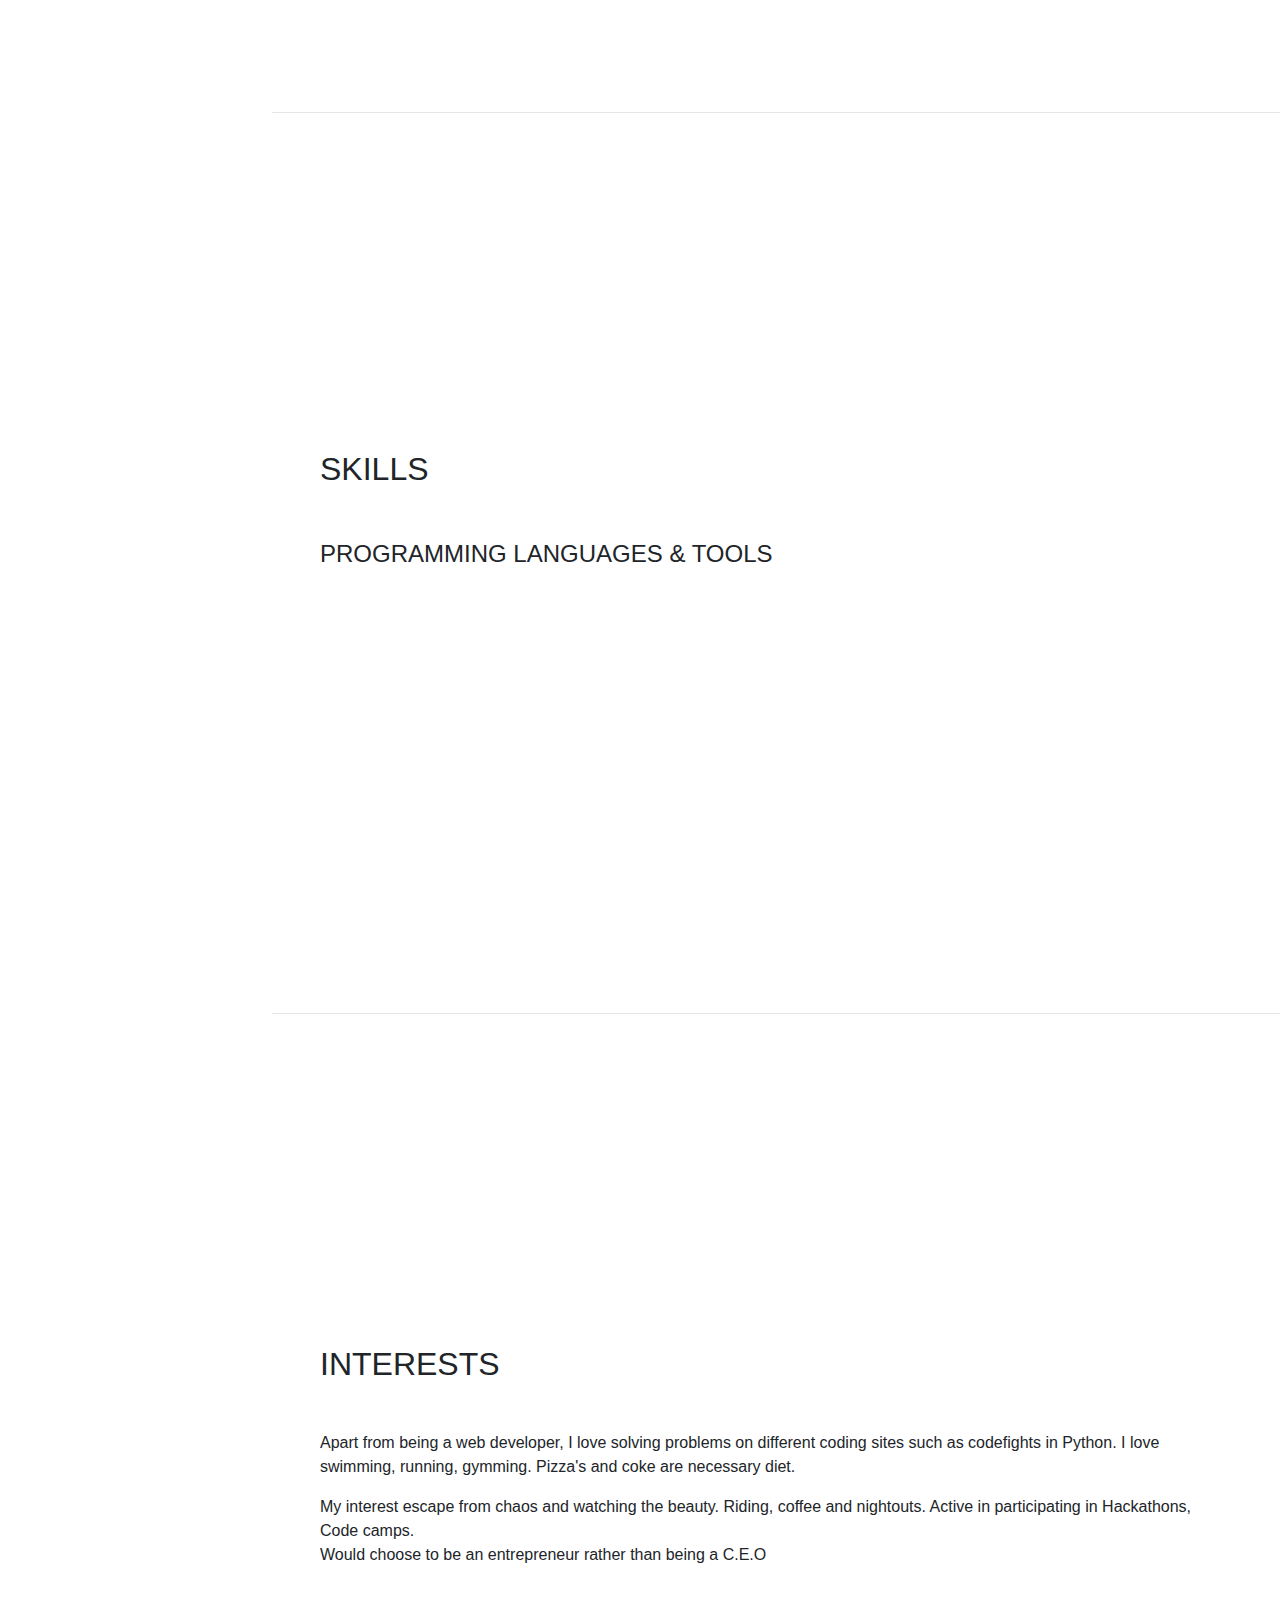
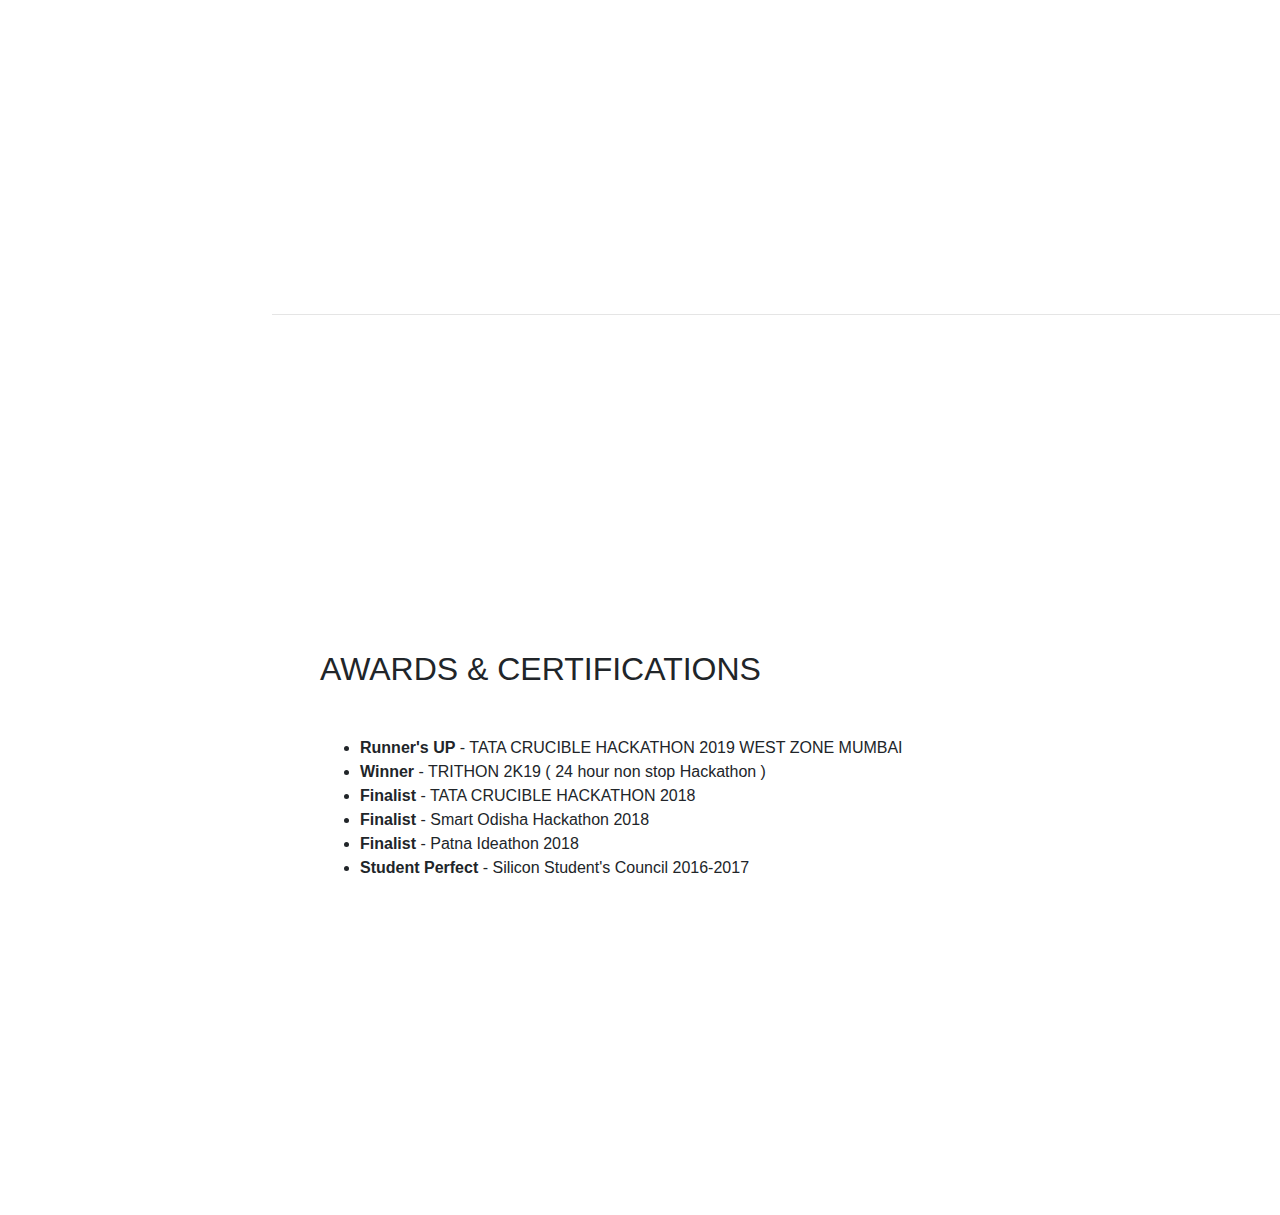
==== commit d118717c: "Update index.html" ====
--- a/index.html
+++ b/index.html
@@ -315,9 +315,6 @@
       <div class="w-100">
         <h2 class="mb-5">Awards &amp; Certifications</h2>
         <ul class="fa-ul mb-0">
-           <li>
-            <i class="fa-li fa fa-trophy text-warning"></i>
-            <b>Runner's UP</b> - TATA CRUCIBLE HACKATHON 2019 WEST ZONE MUMBAI </li>
           <li>
             <i class="fa-li fa fa-trophy text-warning"></i>
             <b>Runner's UP</b> - TATA CRUCIBLE HACKATHON 2019 WEST ZONE MUMBAI </li>
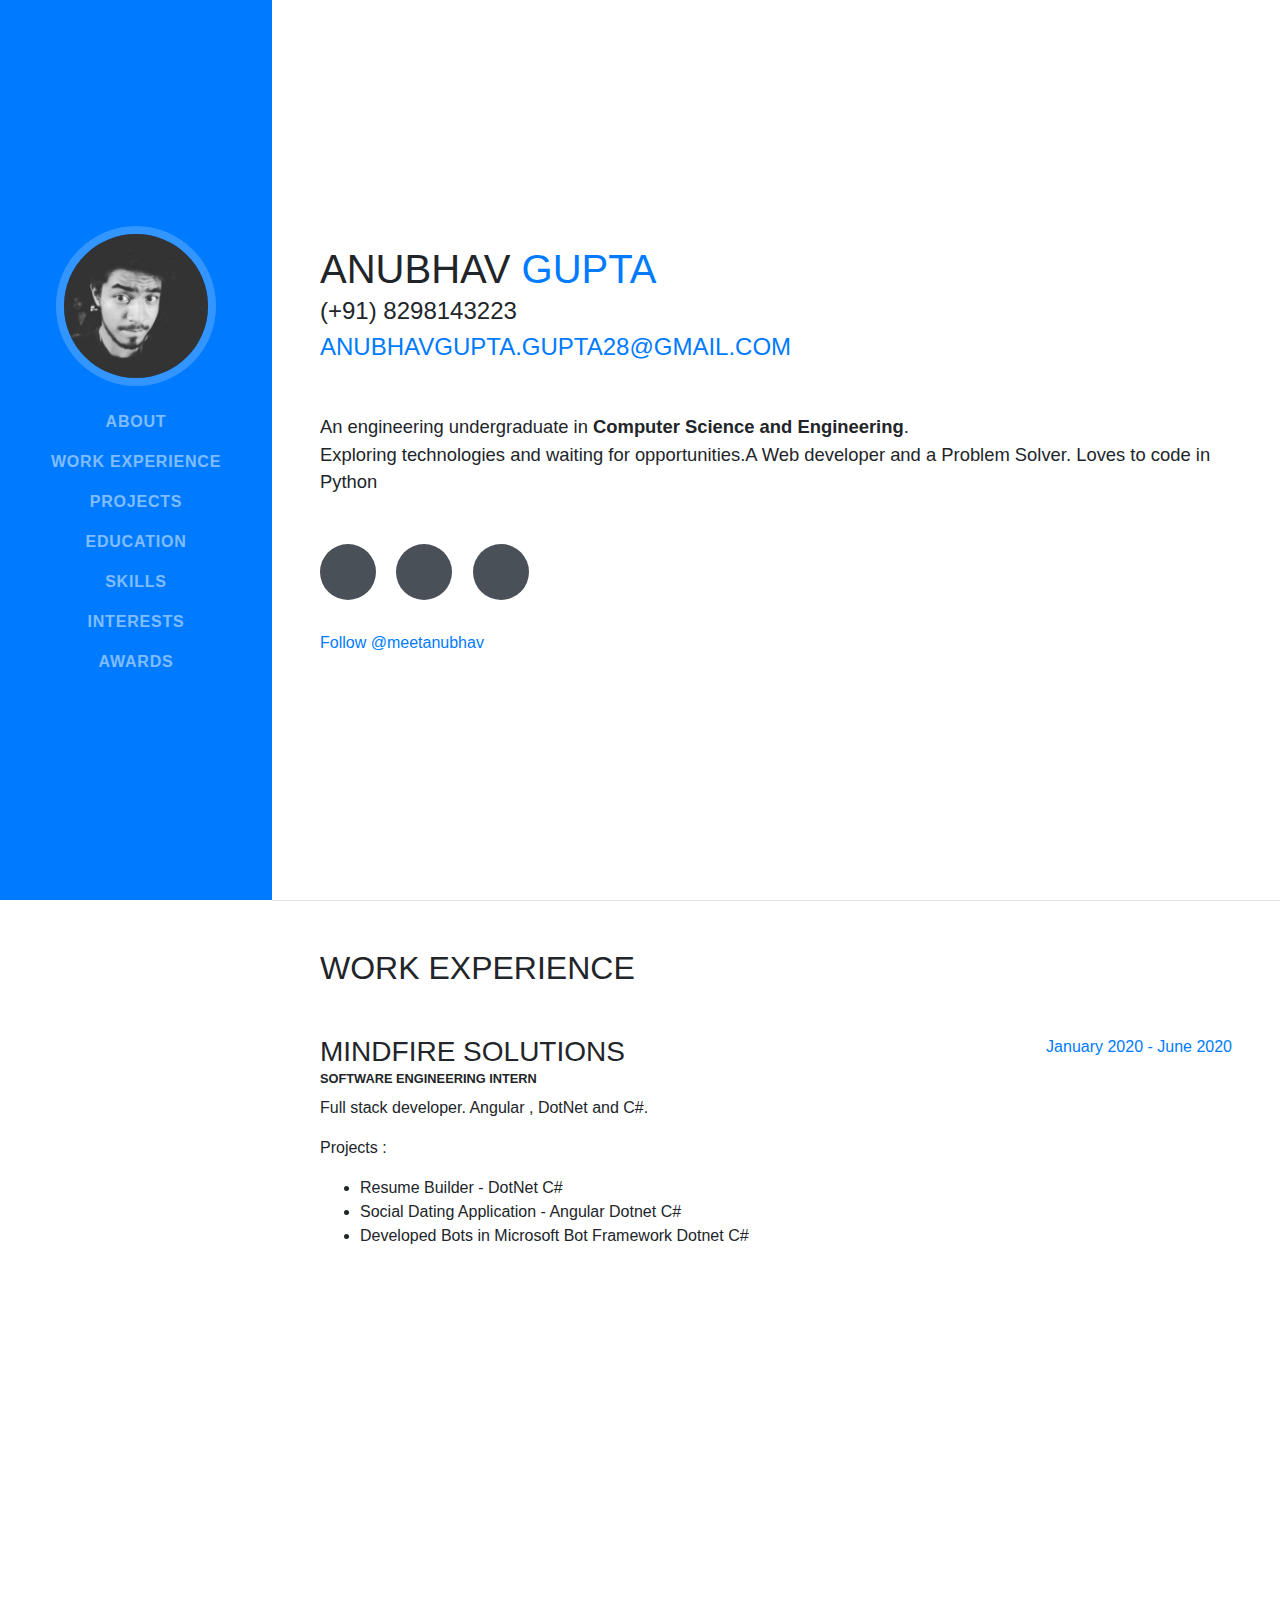
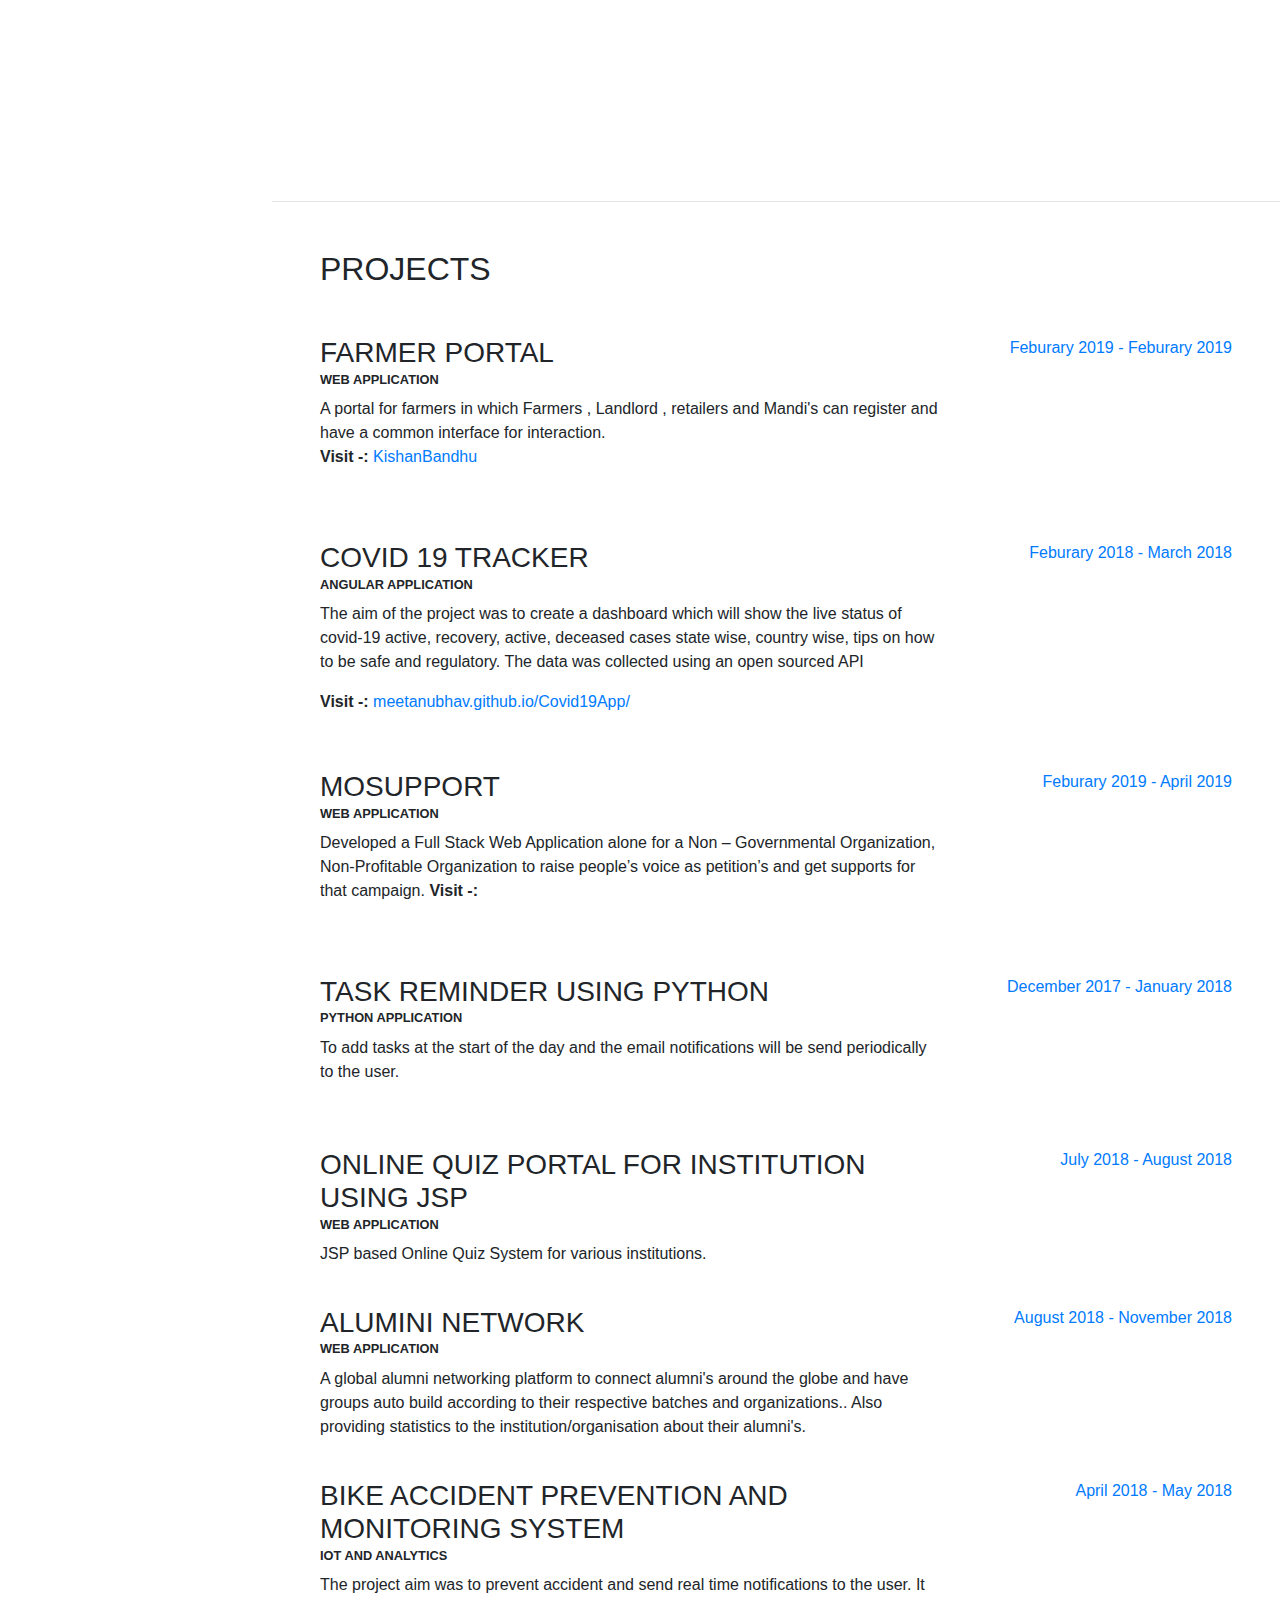
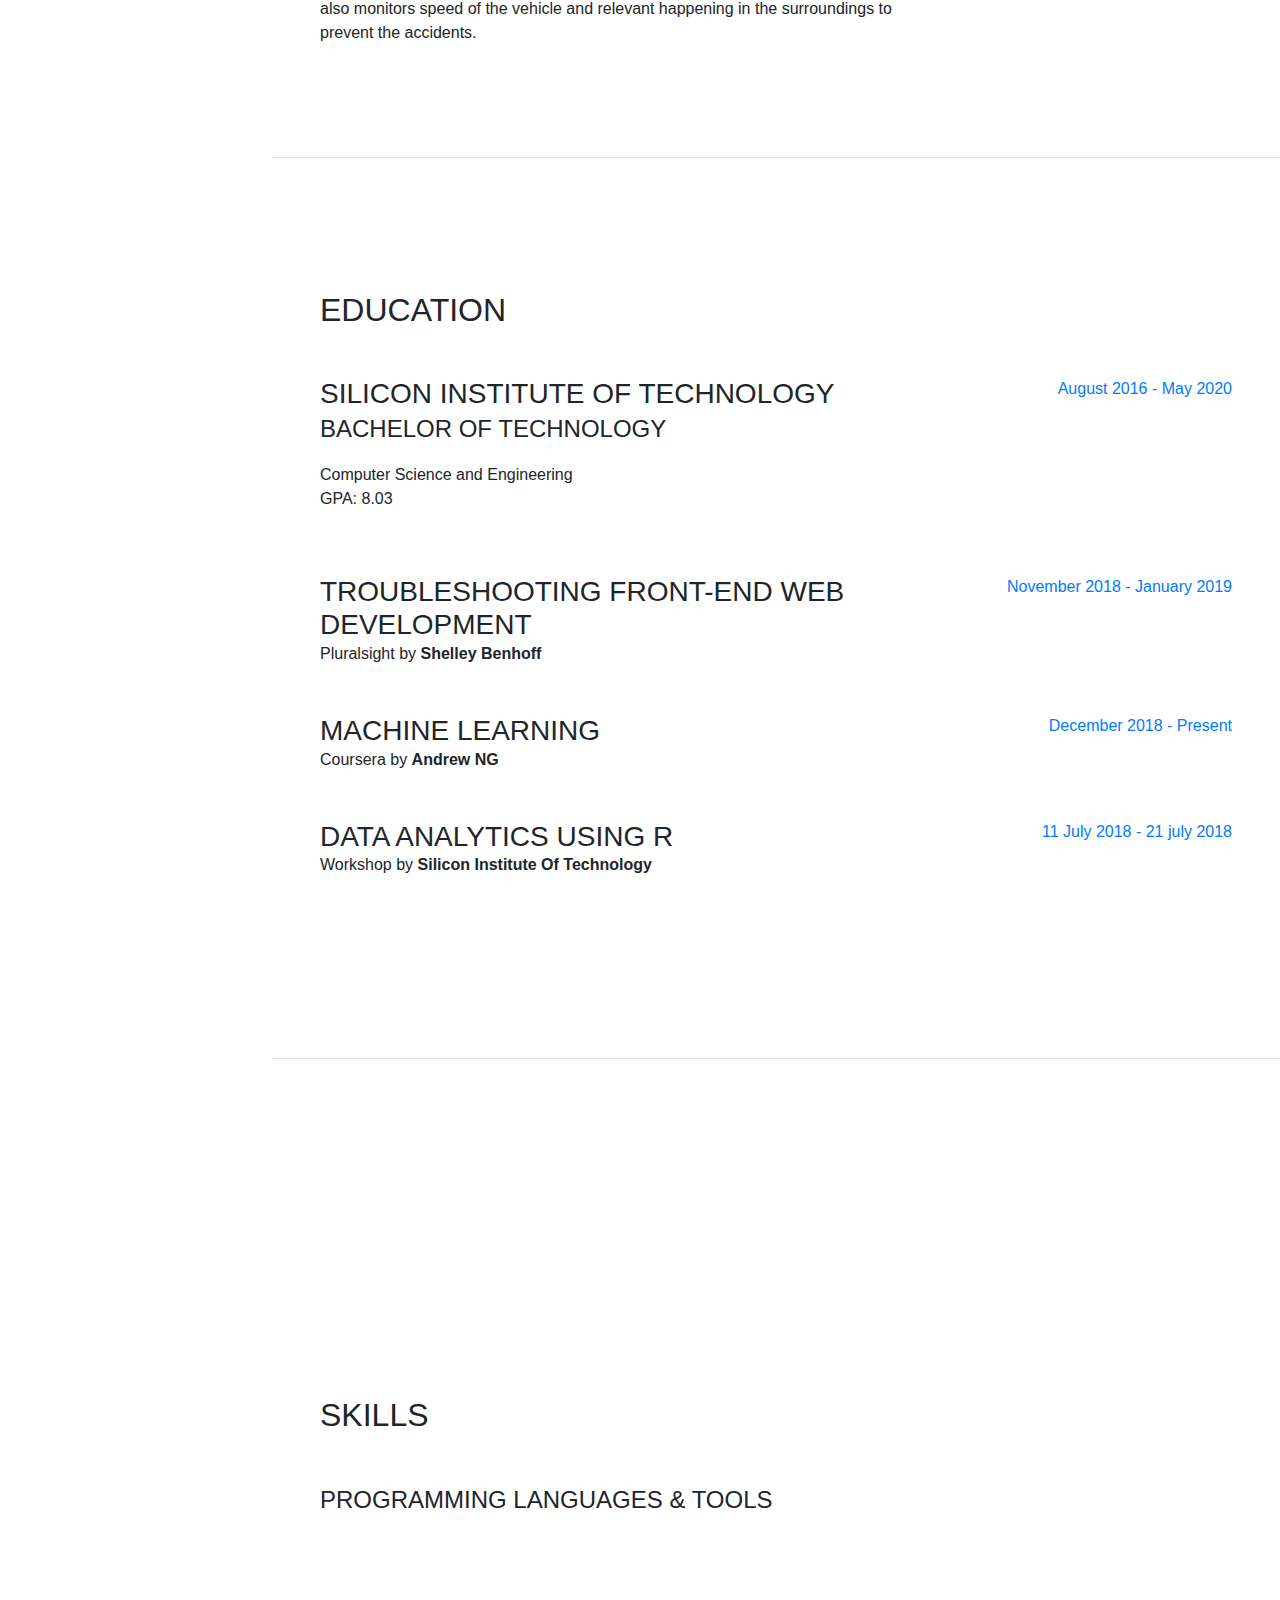
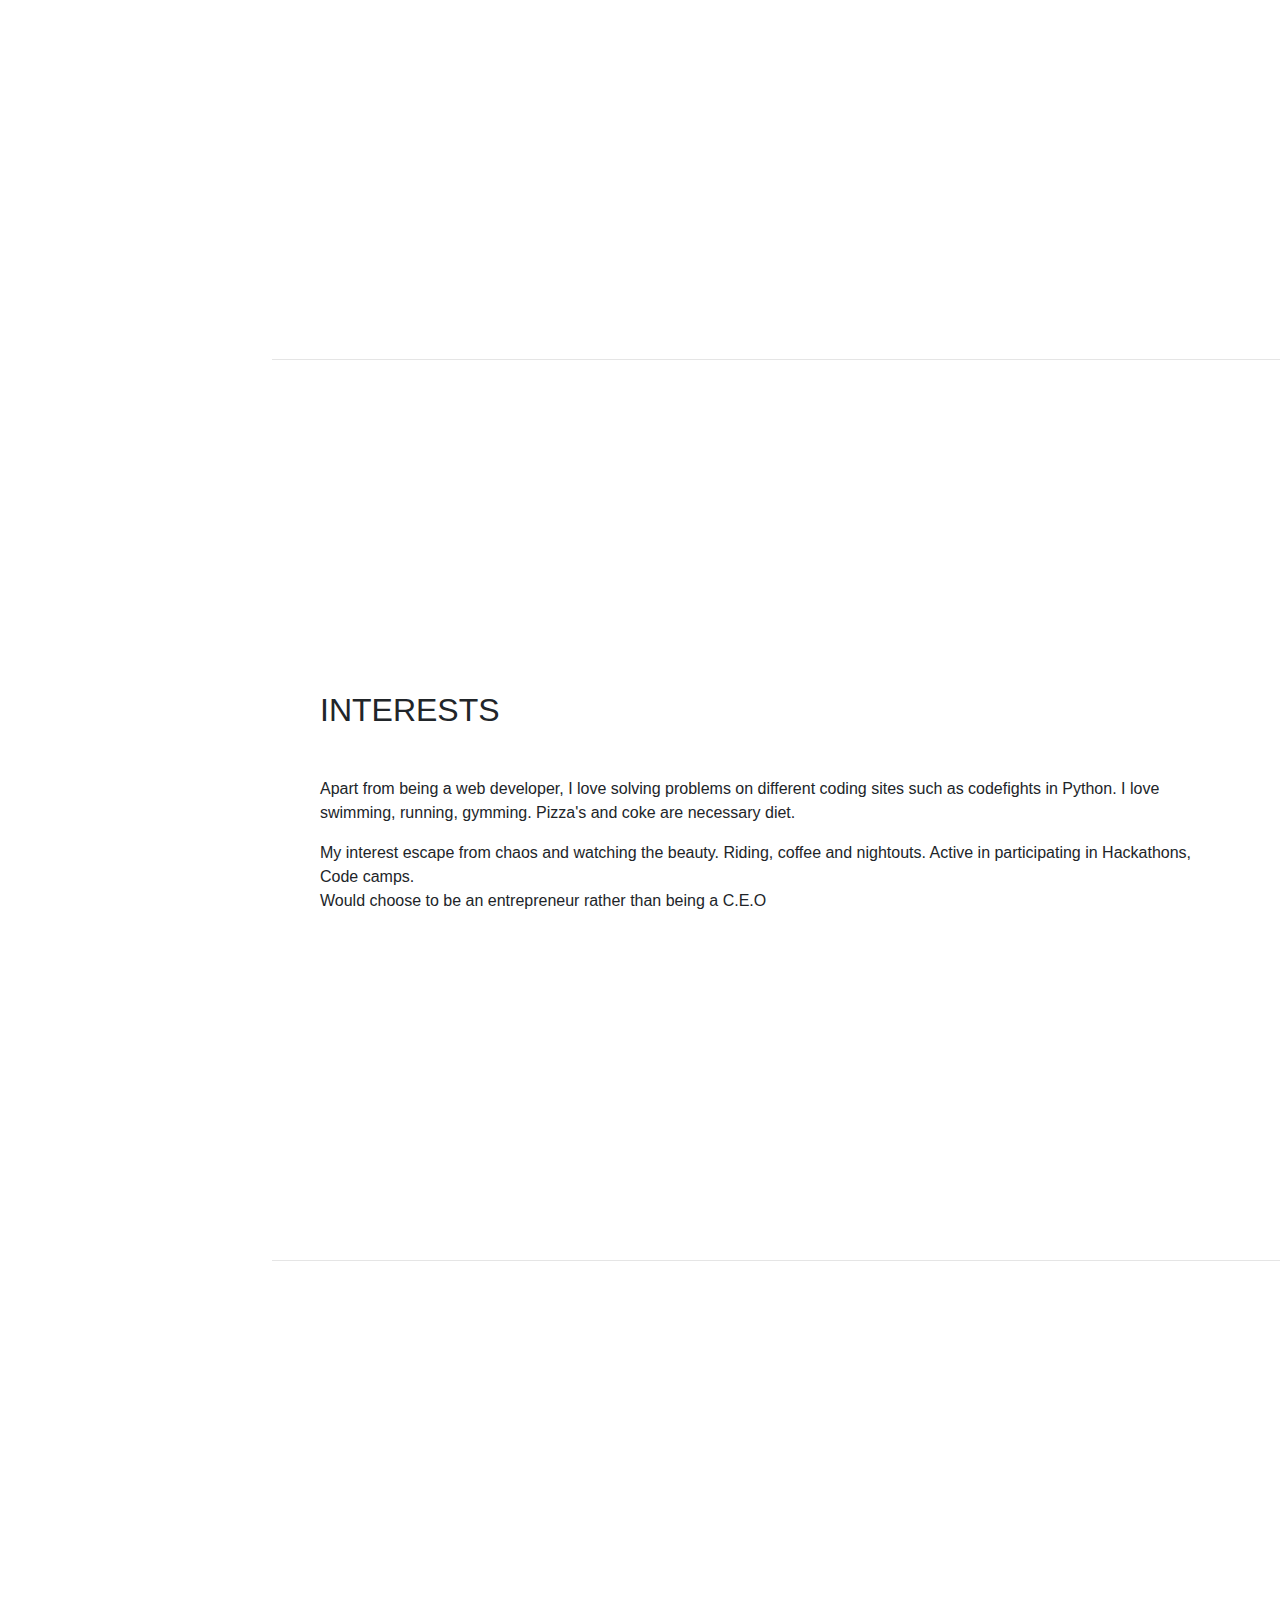
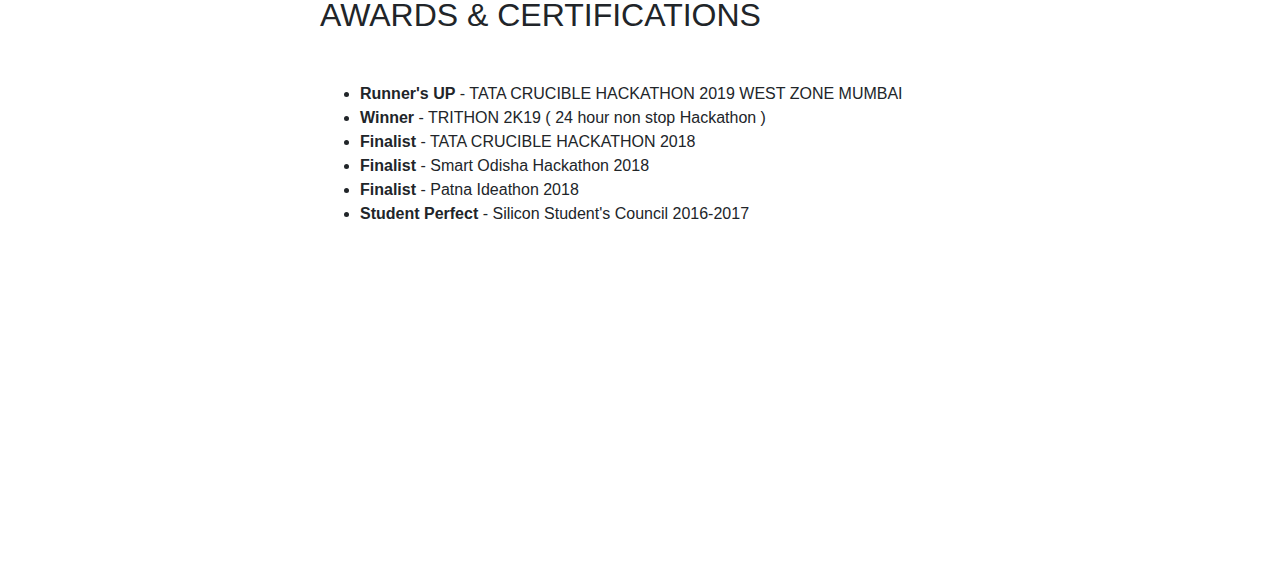
==== commit c2dd8eb9: "updated portfolio with the latest info" ====
--- a/index.html
+++ b/index.html
@@ -5,8 +5,10 @@
   <!-- Bootstrap 4 -->
   <meta charset="utf-8">
   <meta name="viewport" content="width=device-width, initial-scale=1, shrink-to-fit=no">
-  <meta name="description" content="">
-  <meta name="author" content="">
+  <meta name="description" content="A staunch, diligent and ambitious computer science student, looking for responsible opportunity
+and challenging situations to explore my capacity, capability">
+  <meta content="ANUBHAV GUPTA,Anubhav gupta,Anubhav Gupta,Anubhav,ANUBHAV,meetanubhav,MEETANUBHAV,ANUBHAVGUPTA,anubhavgupta" name="keywords">
+  <meta name="author" content="Anubhav Gupta">
 
   <!-- css -->
   <link rel="stylesheet" type="text/css" href="assets/css/style.css">
@@ -45,6 +47,9 @@
           <a class="nav-link js-scroll-trigger" href="#about">About</a>
         </li>
         <li class="nav-item">
+          <a class="nav-link js-scroll-trigger" href="#experience">Work Experience</a>
+        </li>
+        <li class="nav-item">
           <a class="nav-link js-scroll-trigger" href="#Projects">Projects</a>
         </li>
         <li class="nav-item">
@@ -92,6 +97,34 @@
         <a class="github-button" href="https://github.com/meetanubhav" data-size="large" data-show-count="true"
           aria-label="Follow @meetanubhav on GitHub">Follow @meetanubhav</a>
     </section>
+    <!-- Experience -->
+    <hr class="m-0">
+    <section class="resume-section p-3 p-lg-5 d-flex justify-content-center" id="experience">
+      <div class="w-100">
+        <h2 class="mb-5">Work Experience</h2>
+        <div class="resume-item d-flex flex-column flex-md-row justify-content-between mb-5">
+          <div class="resume-content">
+            <h3 class="mb-0">Mindfire Solutions</h3>
+            <div class="subheading mb-2 font-weight-bold small">Software Engineering Intern</div>
+            <p>Full stack developer. Angular , DotNet and C#.
+              <br>
+              <!-- <label class="form-label font-weight-bold">Visit -:</label>
+              <a class="" href="https://meetanubhav.github.io/KishanBandhu/">KishanBandhu</a> -->
+            </p>
+            <p>Projects :</p>
+            <ul>
+              <li>Resume Builder - DotNet C#</li>
+              <li>Social Dating Application - Angular Dotnet C#</li>
+              <li>Developed Bots in Microsoft Bot Framework Dotnet C#</li>
+            </ul>
+          </div>
+          <div class="resume-date text-md-right">
+            <span class="text-primary">January 2020 - June 2020</span>
+          </div>
+        </div>
+        </div>
+        </section>
+    <!-- Projects -->
     <hr class="m-0">
     <section class="resume-section p-3 p-lg-5 d-flex justify-content-center" id="Projects">
       <div class="w-100">
@@ -113,9 +146,13 @@
         </div>
         <div class="resume-item d-flex flex-column flex-md-row justify-content-between mb-5">
           <div class="resume-content">
-            <h3 class="mb-0">Central Application For all Hospitals,Pharmacy, Clincis, Labortories.</h3>
-            <div class="subheading mb-2 font-weight-bold small">Web Application</div>
-            <p></p>
+            <h3 class="mb-0">COVID 19 Tracker</h3>
+            <div class="subheading mb-2 font-weight-bold small">Angular Application</div>
+            <p>The aim of the project was to create a dashboard which will show the live status of covid-19 active,
+              recovery, active, deceased cases state wise, country wise, tips on how to be safe and regulatory. The data
+              was collected using an open sourced API</p>
+            <label class="form-label font-weight-bold">Visit -:</label>
+              <a class="" href="https://meetanubhav.github.io/Covid19App/g">meetanubhav.github.io/Covid19App/</a>
           </div>
           <div class="resume-date text-md-right">
             <span class="text-primary">Feburary 2018 - March 2018</span>
@@ -209,8 +246,8 @@
           <div class="resume-content">
             <h3 class="mb-0">Silicon institute of Technology</h3>
             <div class="subheading mb-3">Bachelor of Technology</div>
-            <div>Computer Science</div>
-            <p>GPA: 7.50</p>
+            <div>Computer Science and Engineering</div>
+            <p>GPA: 8.03</p>
           </div>
           <div class="resume-date text-md-right">
             <span class="text-primary">August 2016 - May 2020</span>
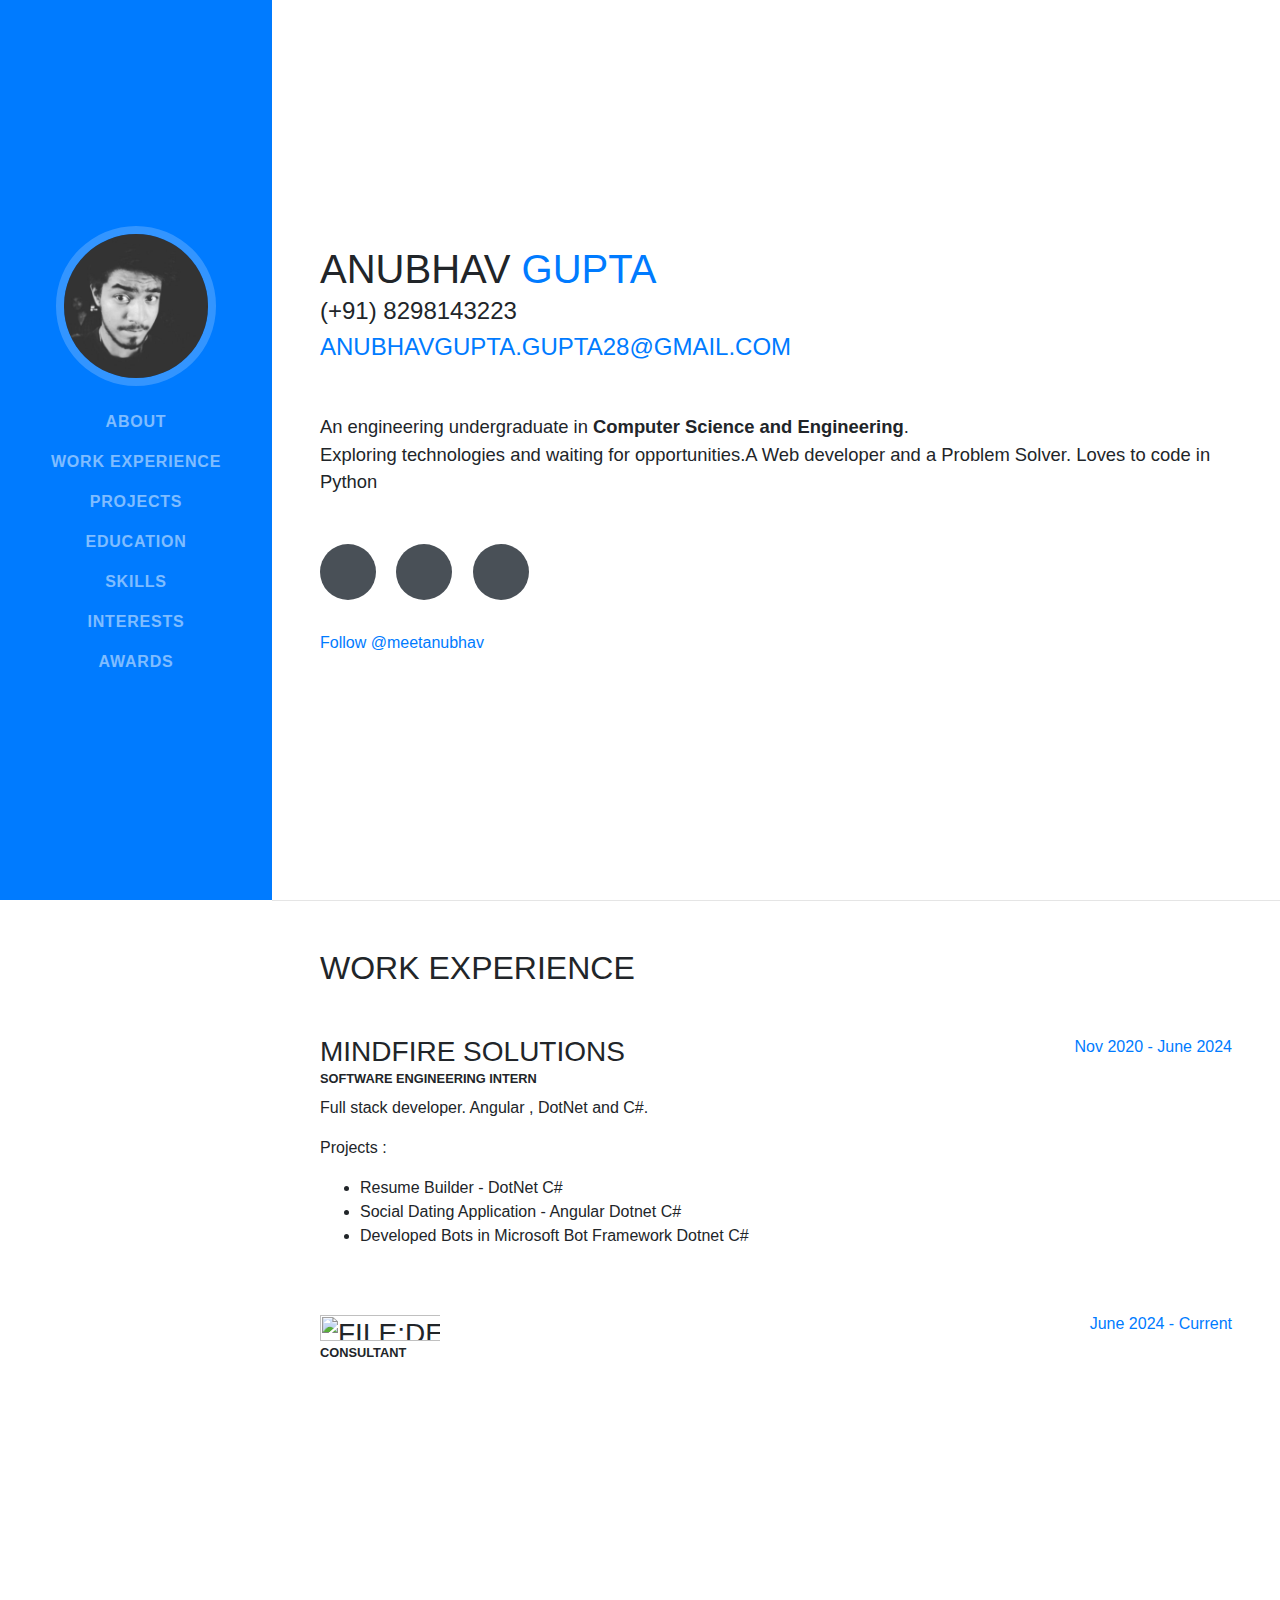
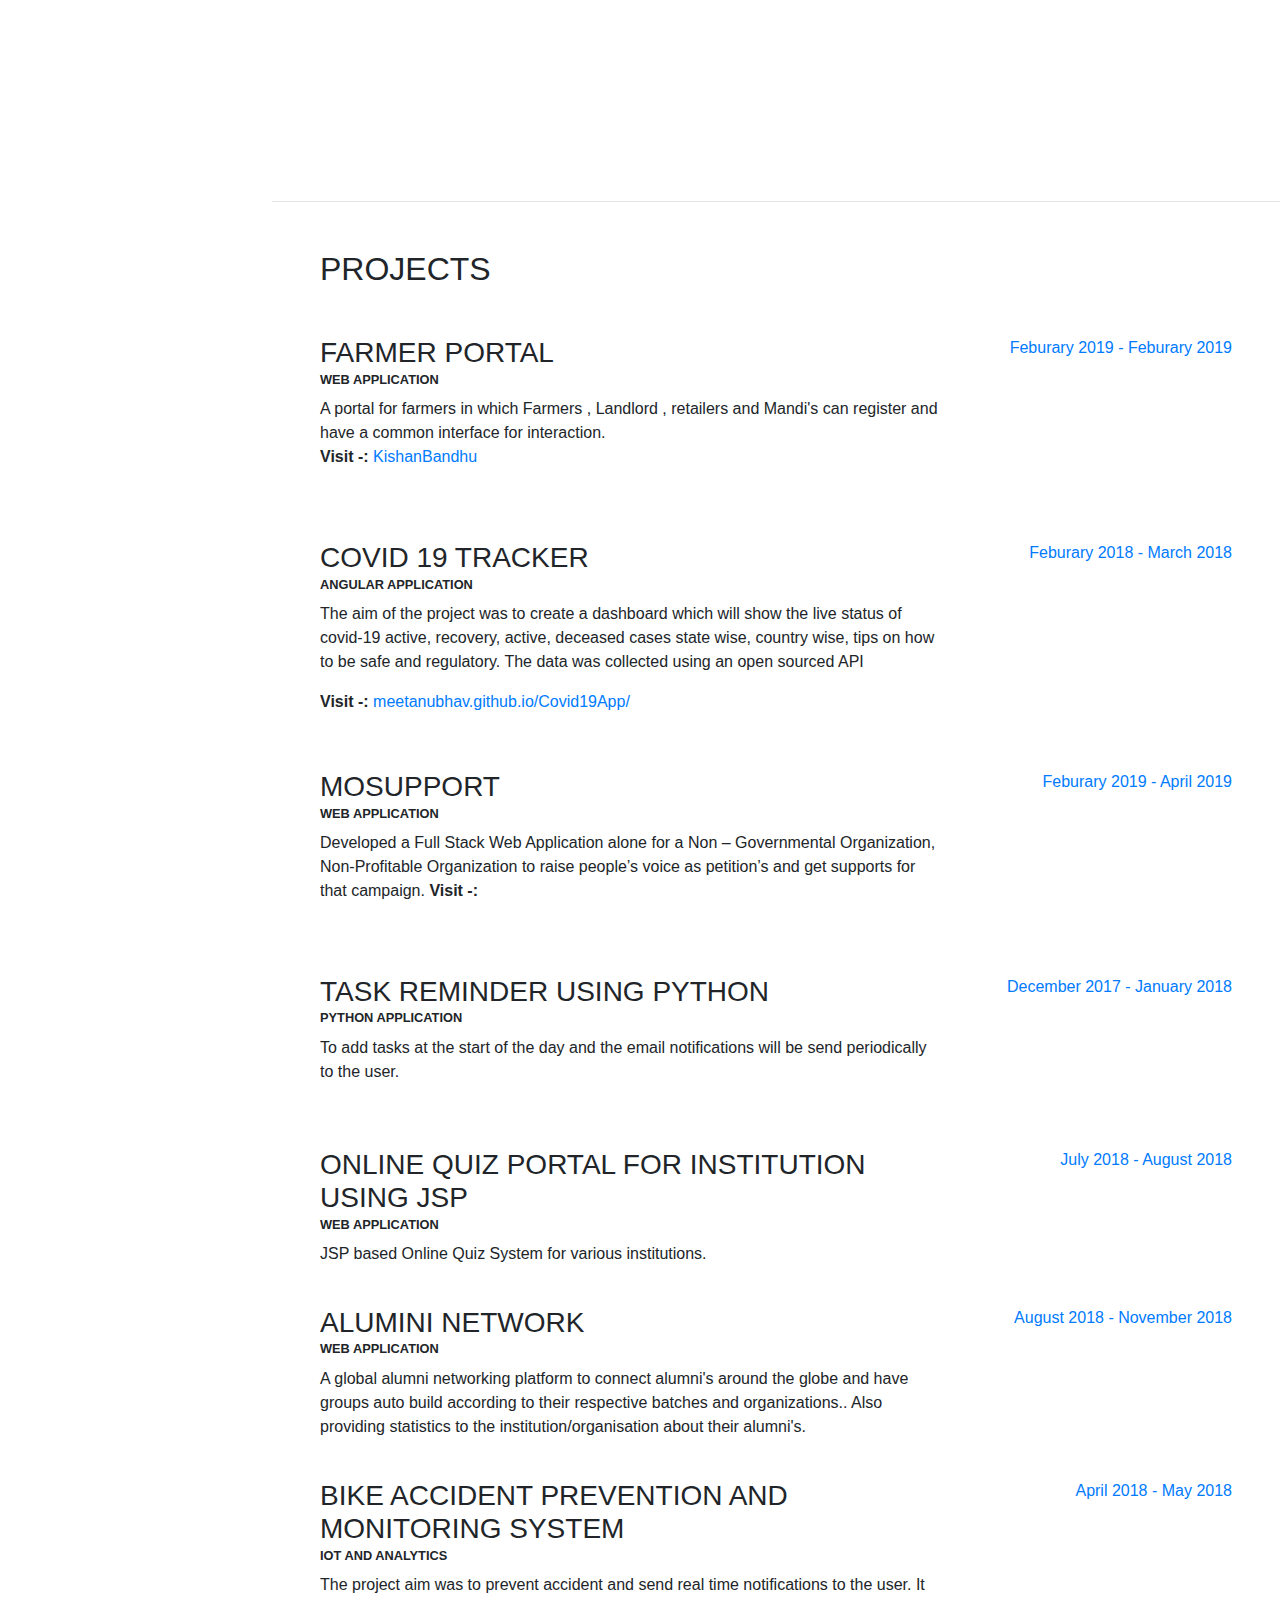
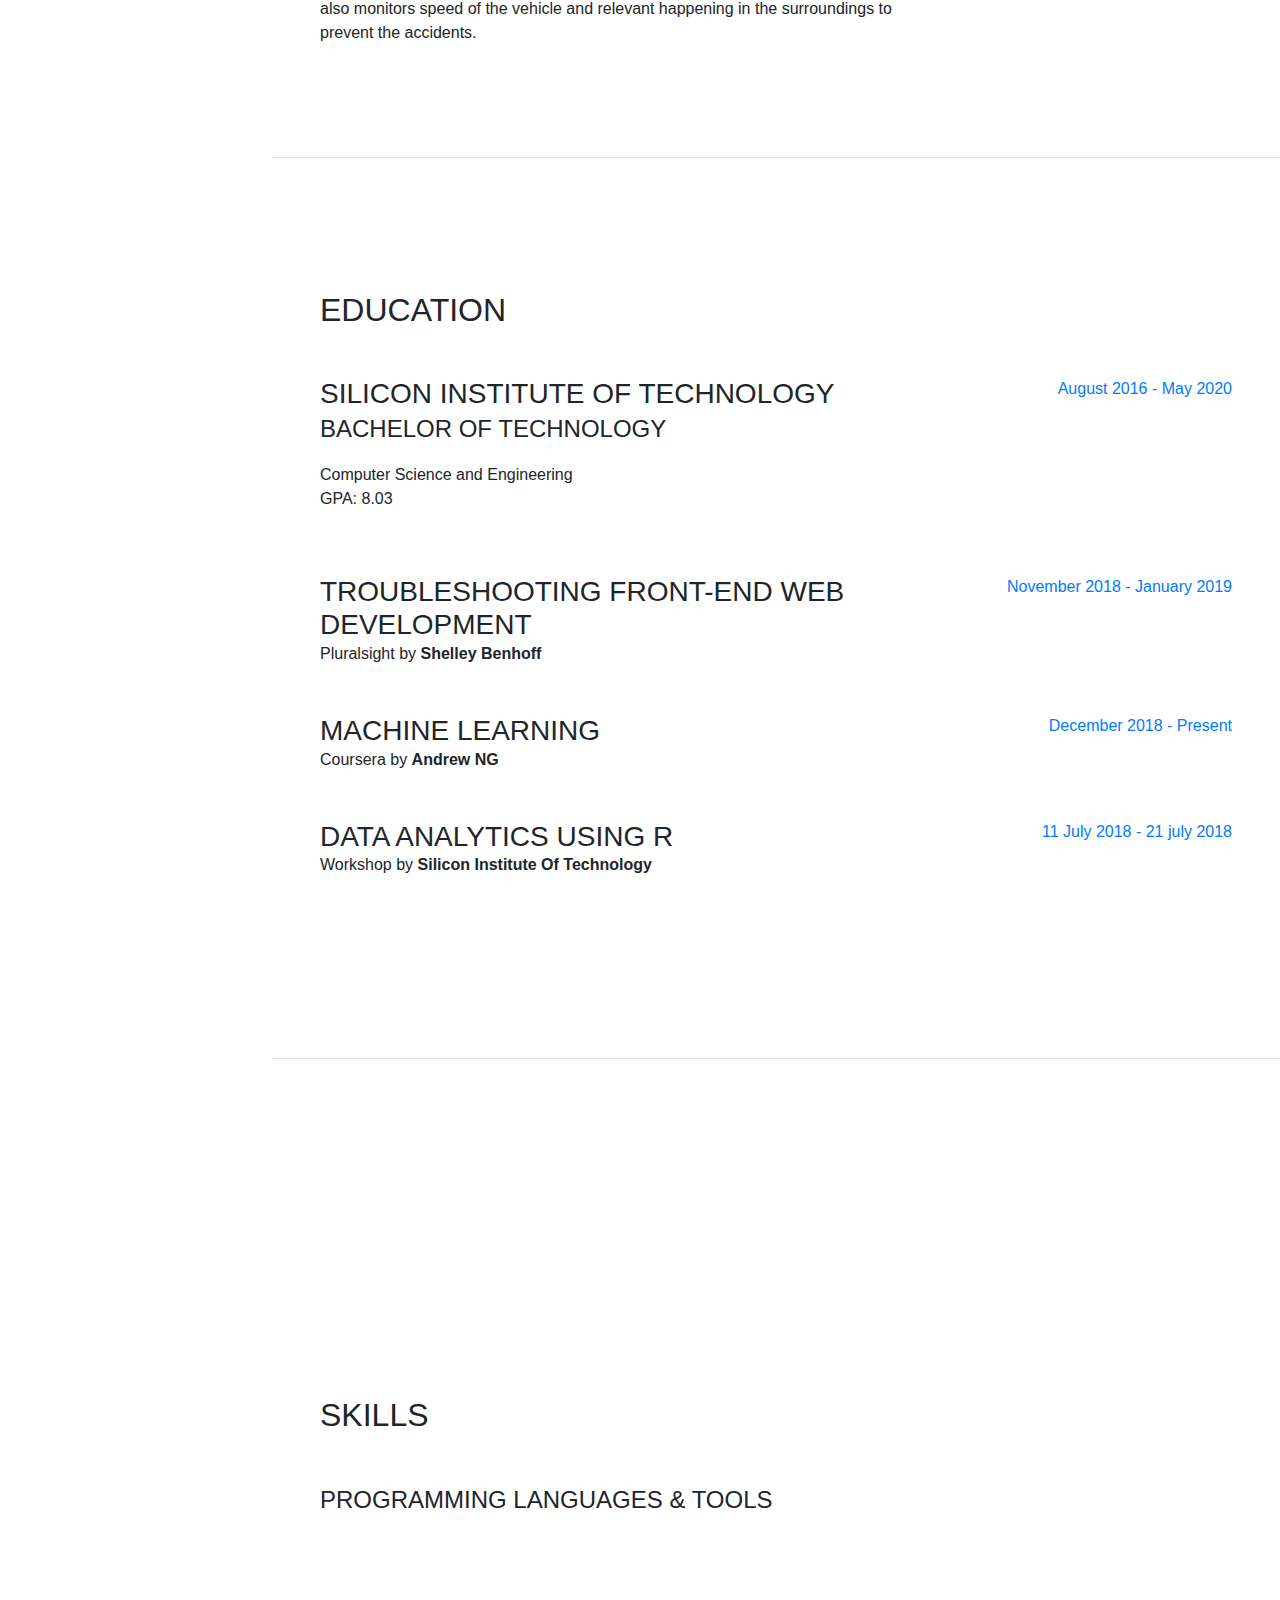
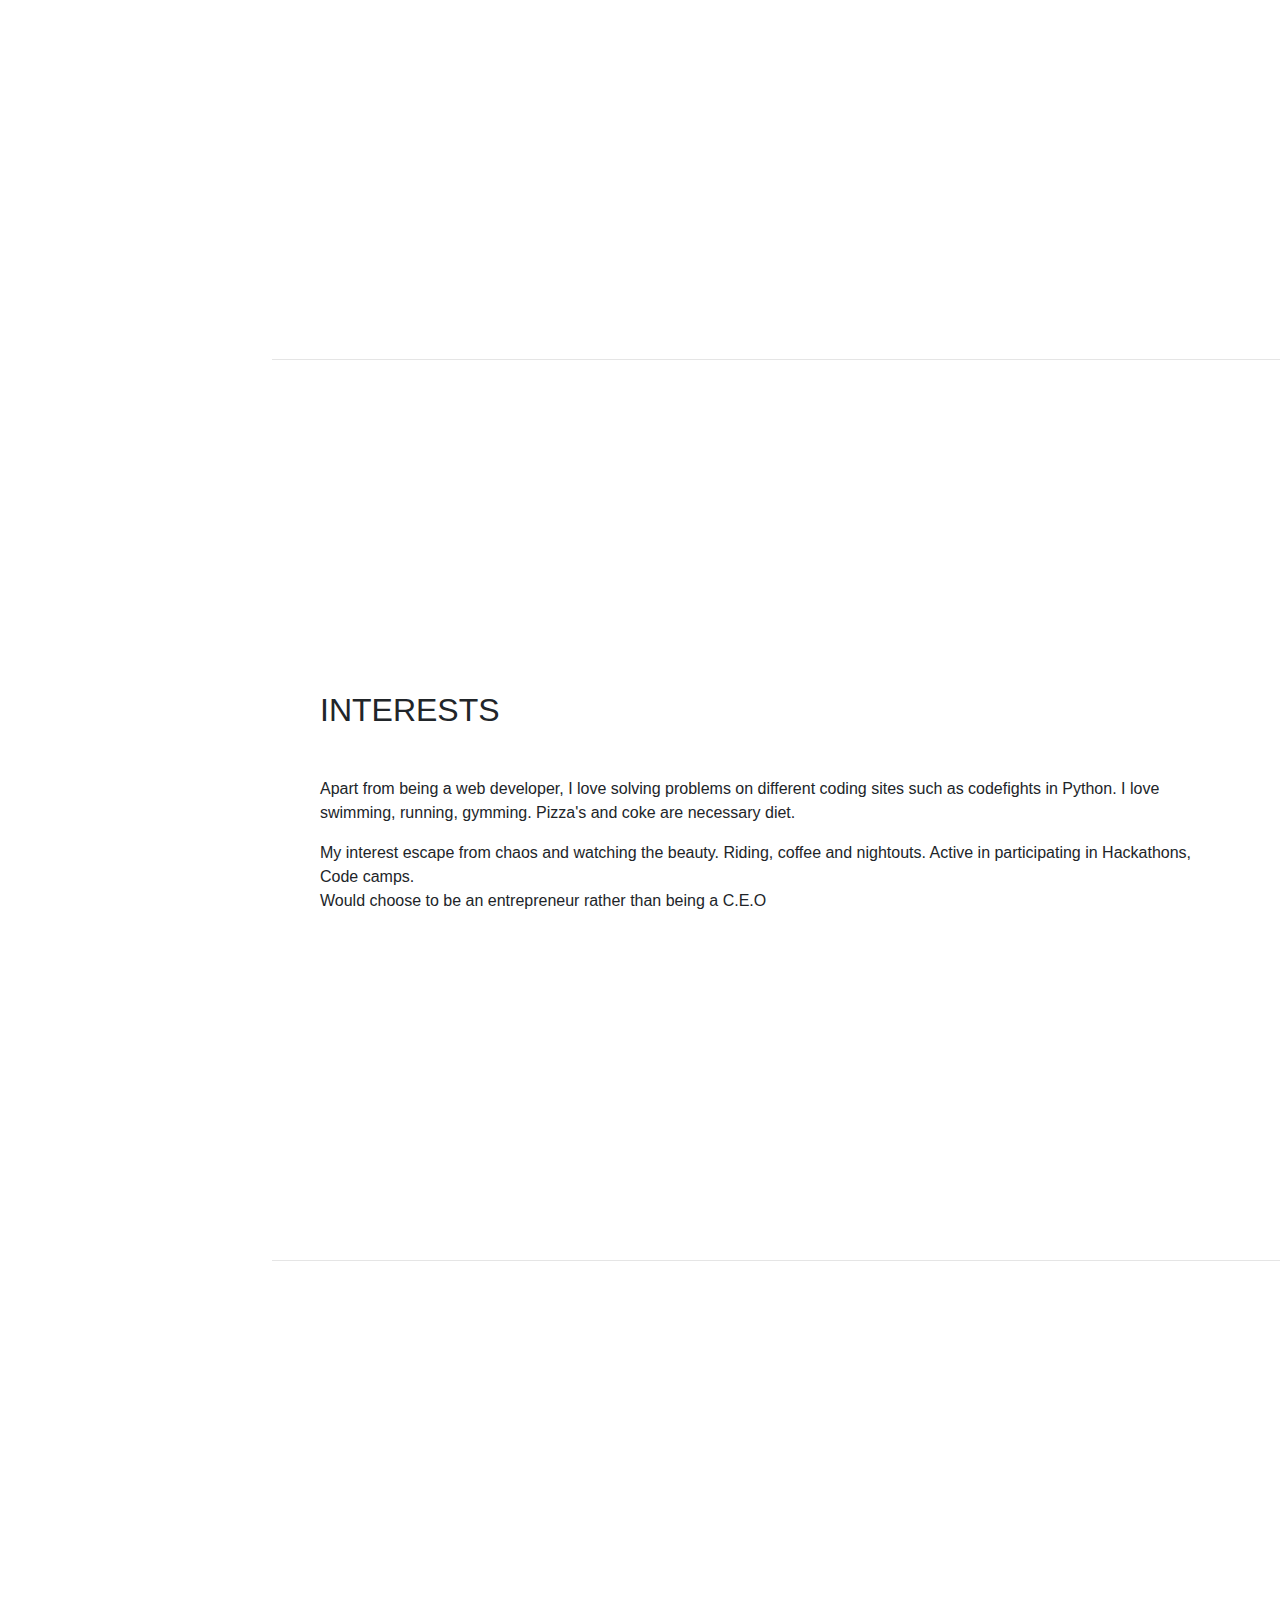
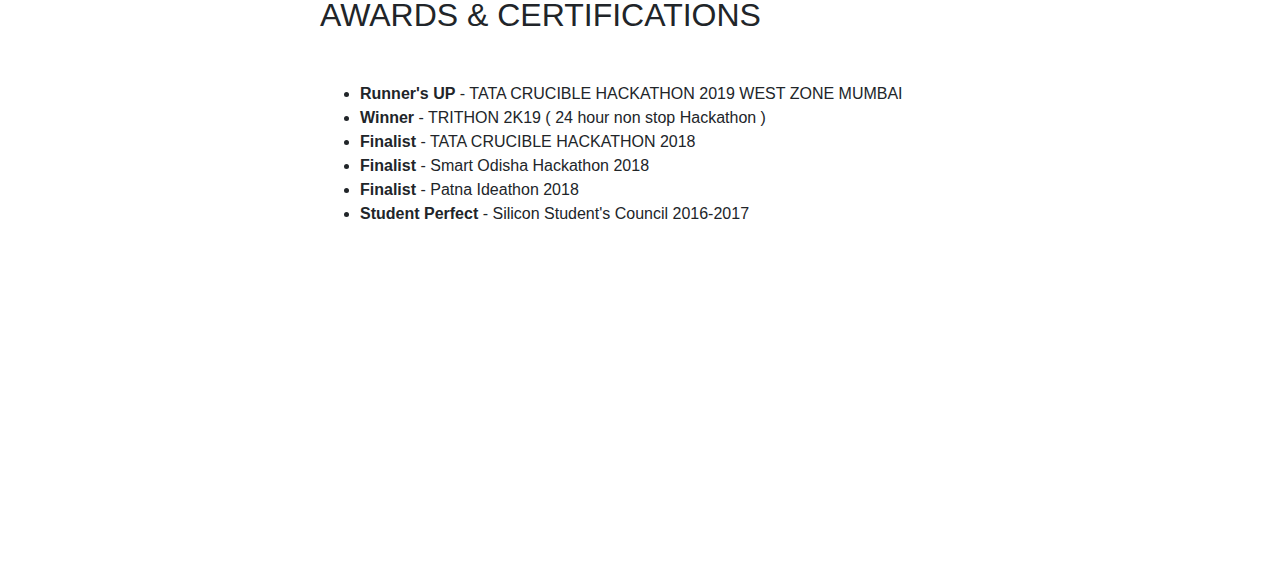
==== commit b37ffc48: "Update index.html" ====
--- a/index.html
+++ b/index.html
@@ -119,9 +119,33 @@
             </ul>
           </div>
           <div class="resume-date text-md-right">
-            <span class="text-primary">January 2020 - June 2020</span>
-          </div>
-        </div>
+            <span class="text-primary">Nov 2020 - June 2024</span>
+          </div>
+        </div>
+
+        <div class="resume-item d-flex flex-column flex-md-row justify-content-between mb-5">
+            <div class="resume-content">
+              <h3 class="mb-0"> 
+                <img src="https://upload.wikimedia.org/wikipedia/commons/thumb/5/56/Deloitte.svg/920px-Deloitte.svg.png" jsaction="" class="sFlh5c FyHeAf iPVvYb" style="max-width: 120px; height: 26px; margin: 2.5px 0px; width: 351px;" alt="File:Deloitte.svg - Wikipedia" aria-hidden="false">
+
+              </h3>
+              <div class="subheading mb-2 font-weight-bold small">Consultant</div>
+              <!-- <p>Full stack developer. Angular , DotNet and C#.
+                <br>
+                <label class="form-label font-weight-bold">Visit -:</label>
+                <a class="" href="https://meetanubhav.github.io/KishanBandhu/">KishanBandhu</a>
+              </p> -->
+              <!-- <p>Projects :</p>
+              <ul>
+                <li>Resume Builder - DotNet C#</li>
+                <li>Social Dating Application - Angular Dotnet C#</li>
+                <li>Developed Bots in Microsoft Bot Framework Dotnet C#</li>
+              </ul> -->
+            </div>
+            <div class="resume-date text-md-right">
+              <span class="text-primary">June 2024 - Current</span>
+            </div>
+          </div>
         </div>
         </section>
     <!-- Projects -->
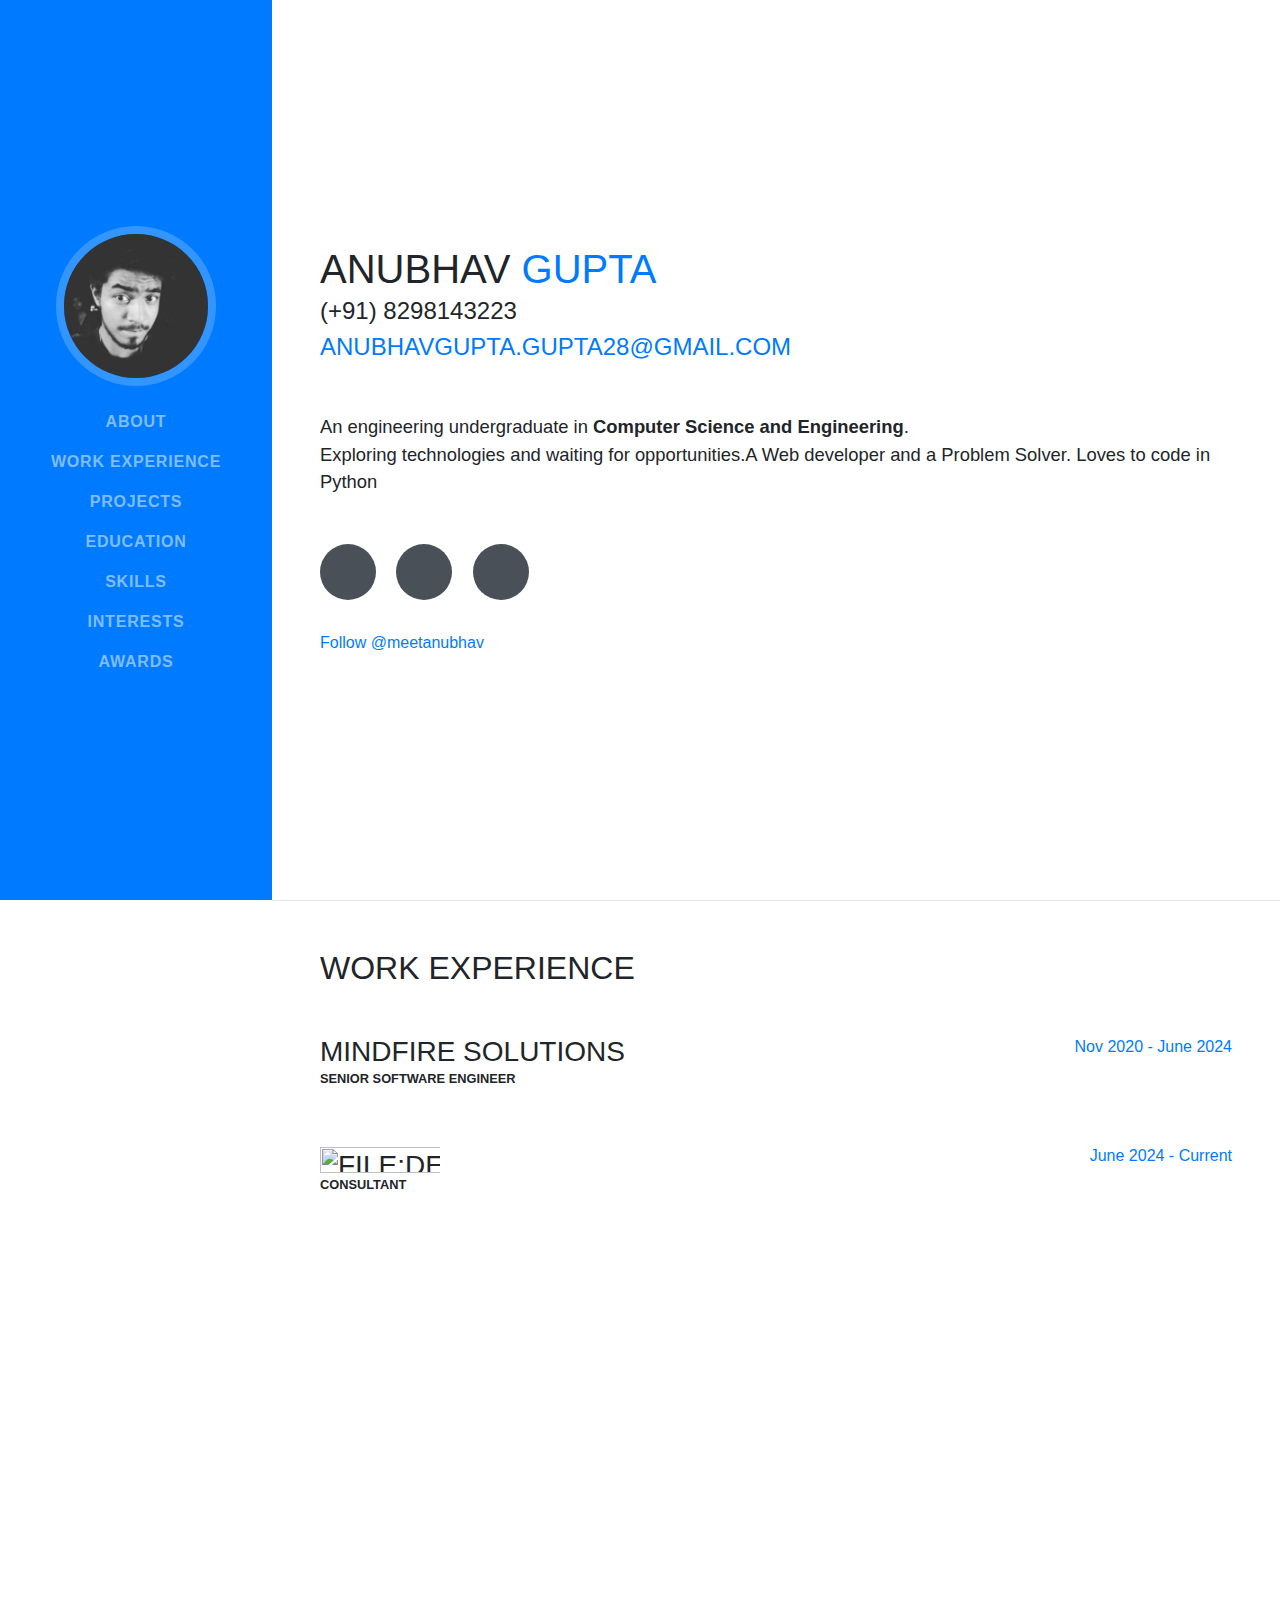
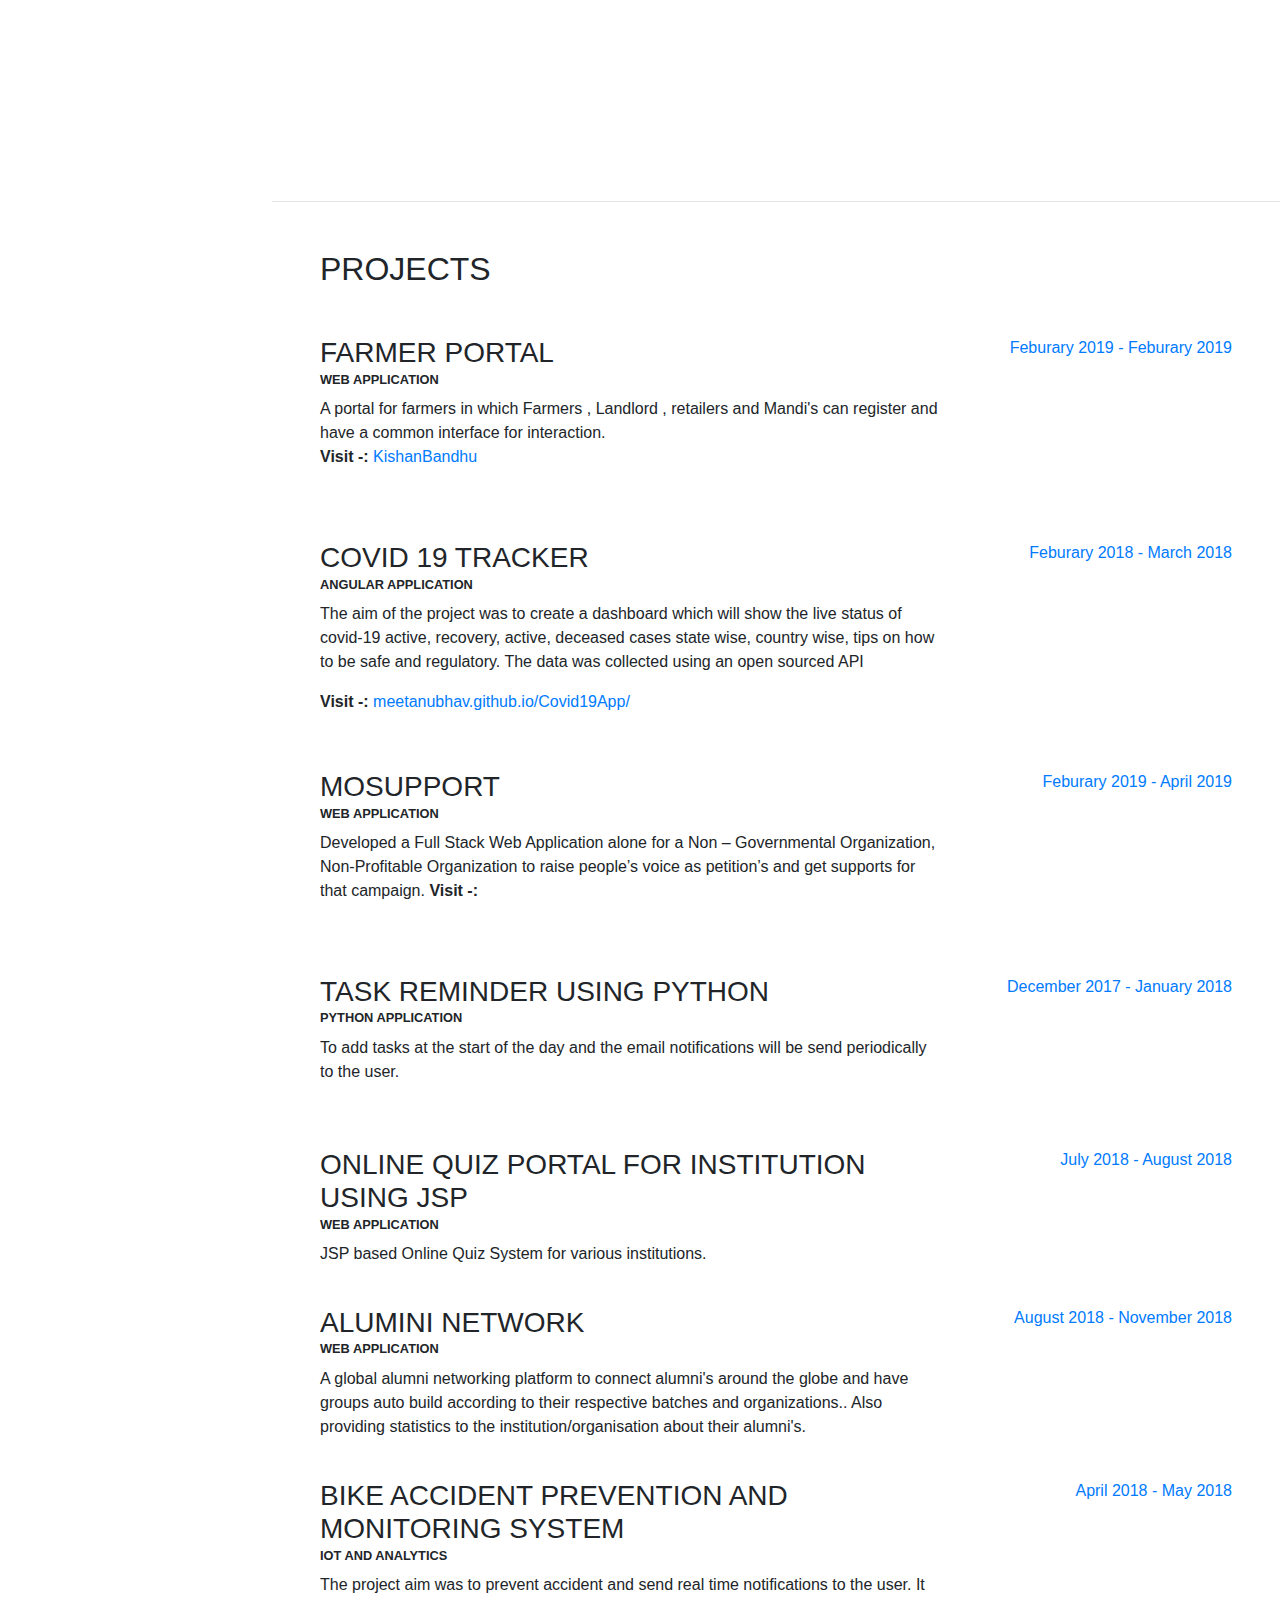
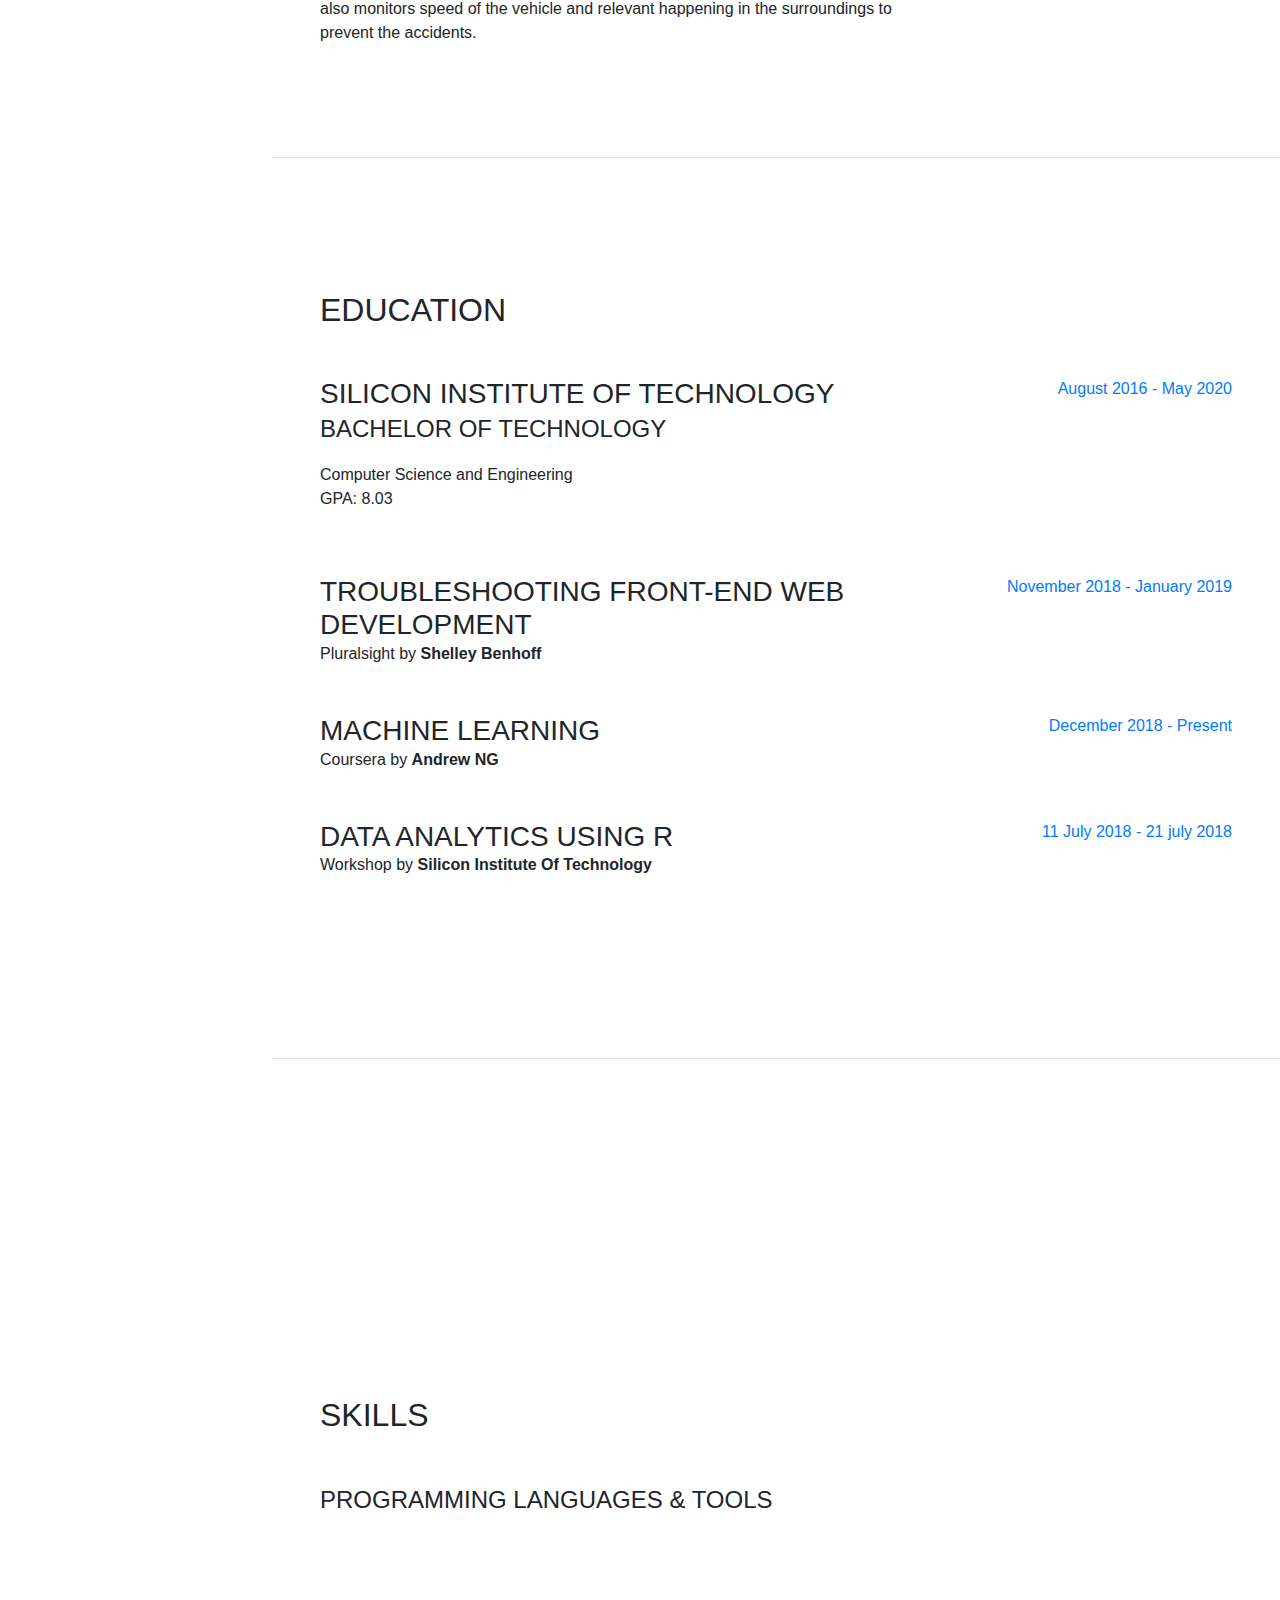
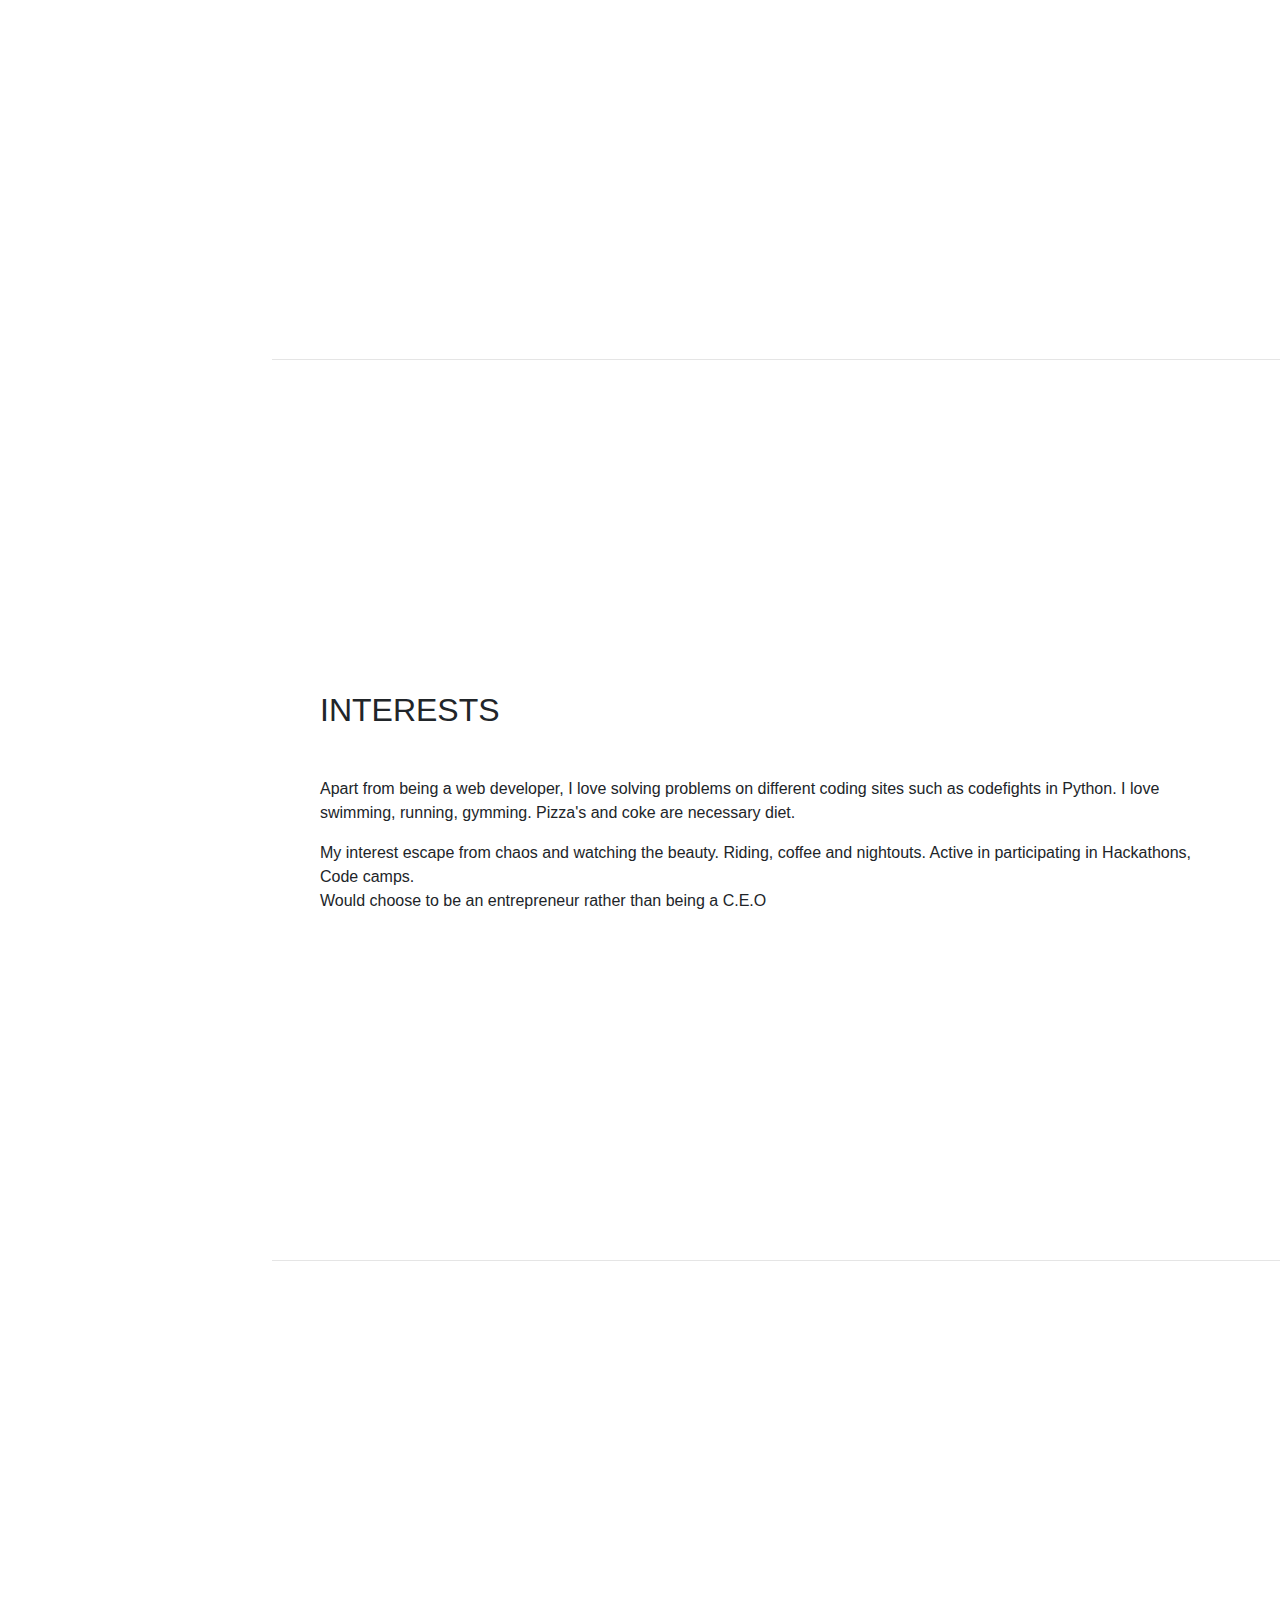
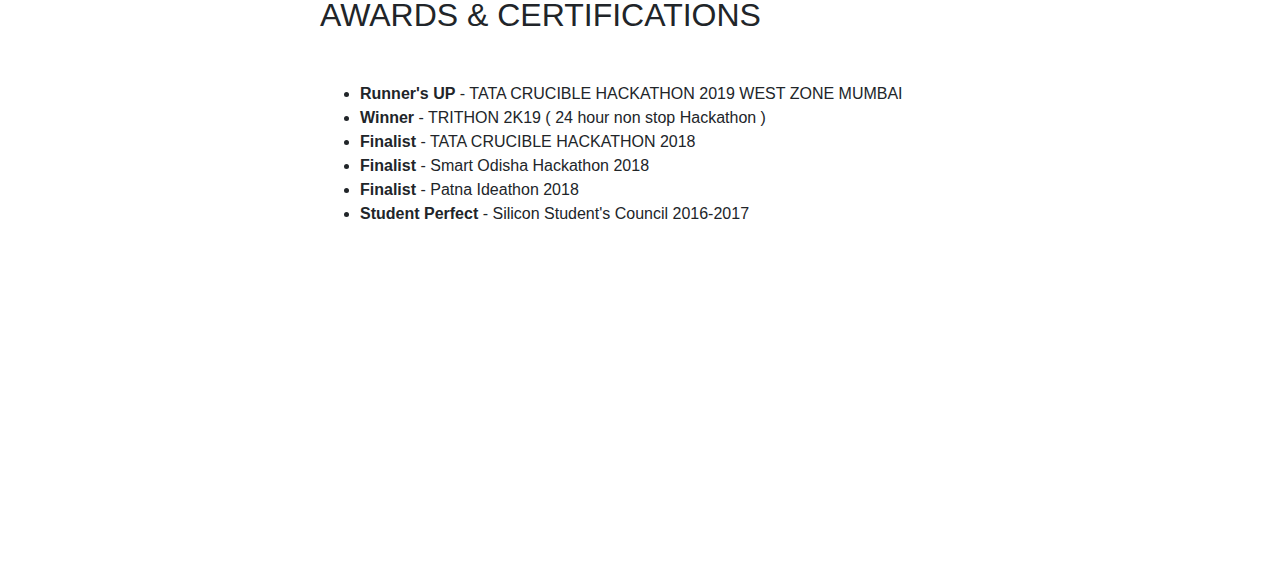
==== commit ea9fc5dc: "Update index.html" ====
--- a/index.html
+++ b/index.html
@@ -105,18 +105,16 @@
         <div class="resume-item d-flex flex-column flex-md-row justify-content-between mb-5">
           <div class="resume-content">
             <h3 class="mb-0">Mindfire Solutions</h3>
-            <div class="subheading mb-2 font-weight-bold small">Software Engineering Intern</div>
-            <p>Full stack developer. Angular , DotNet and C#.
+            <div class="subheading mb-2 font-weight-bold small">Senior Software Engineer</div>
+            <!-- <p>Full stack developer. Angular , DotNet and C#.
               <br>
-              <!-- <label class="form-label font-weight-bold">Visit -:</label>
-              <a class="" href="https://meetanubhav.github.io/KishanBandhu/">KishanBandhu</a> -->
             </p>
             <p>Projects :</p>
             <ul>
               <li>Resume Builder - DotNet C#</li>
               <li>Social Dating Application - Angular Dotnet C#</li>
               <li>Developed Bots in Microsoft Bot Framework Dotnet C#</li>
-            </ul>
+            </ul> -->
           </div>
           <div class="resume-date text-md-right">
             <span class="text-primary">Nov 2020 - June 2024</span>
